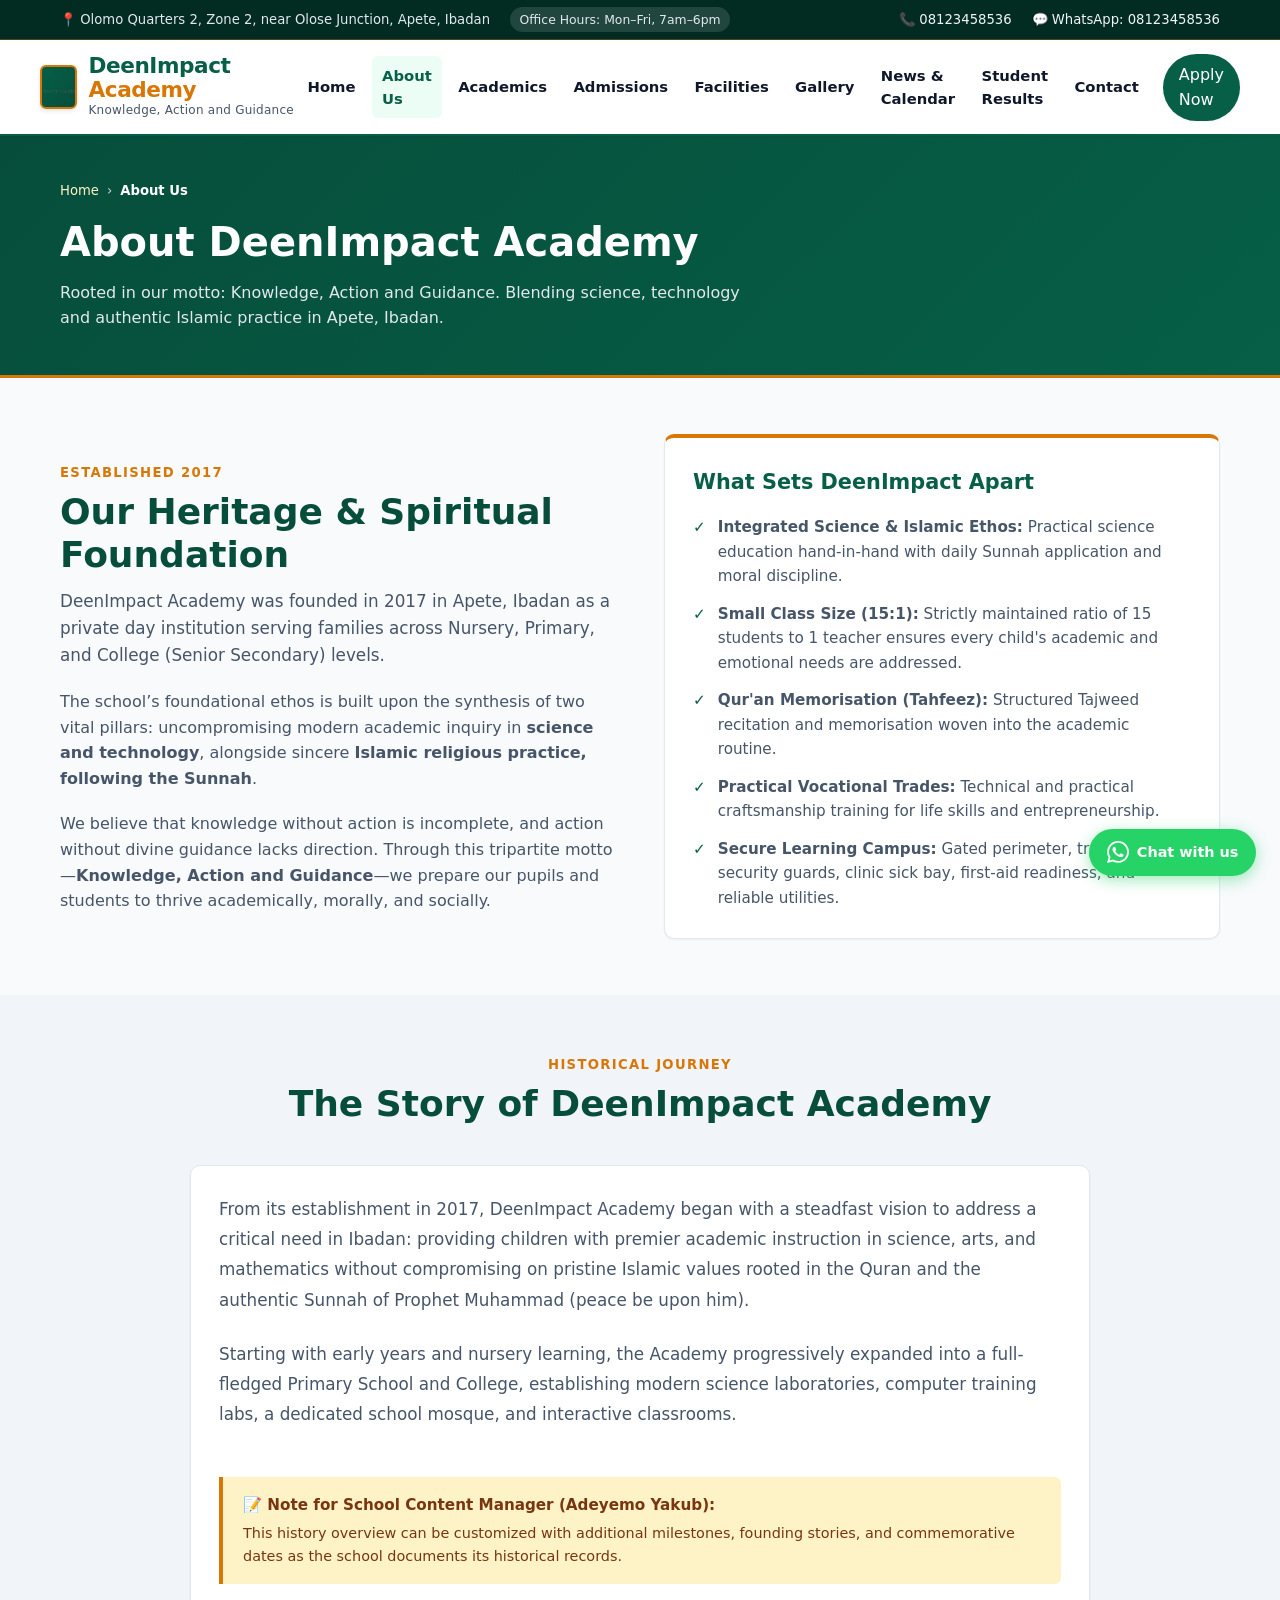
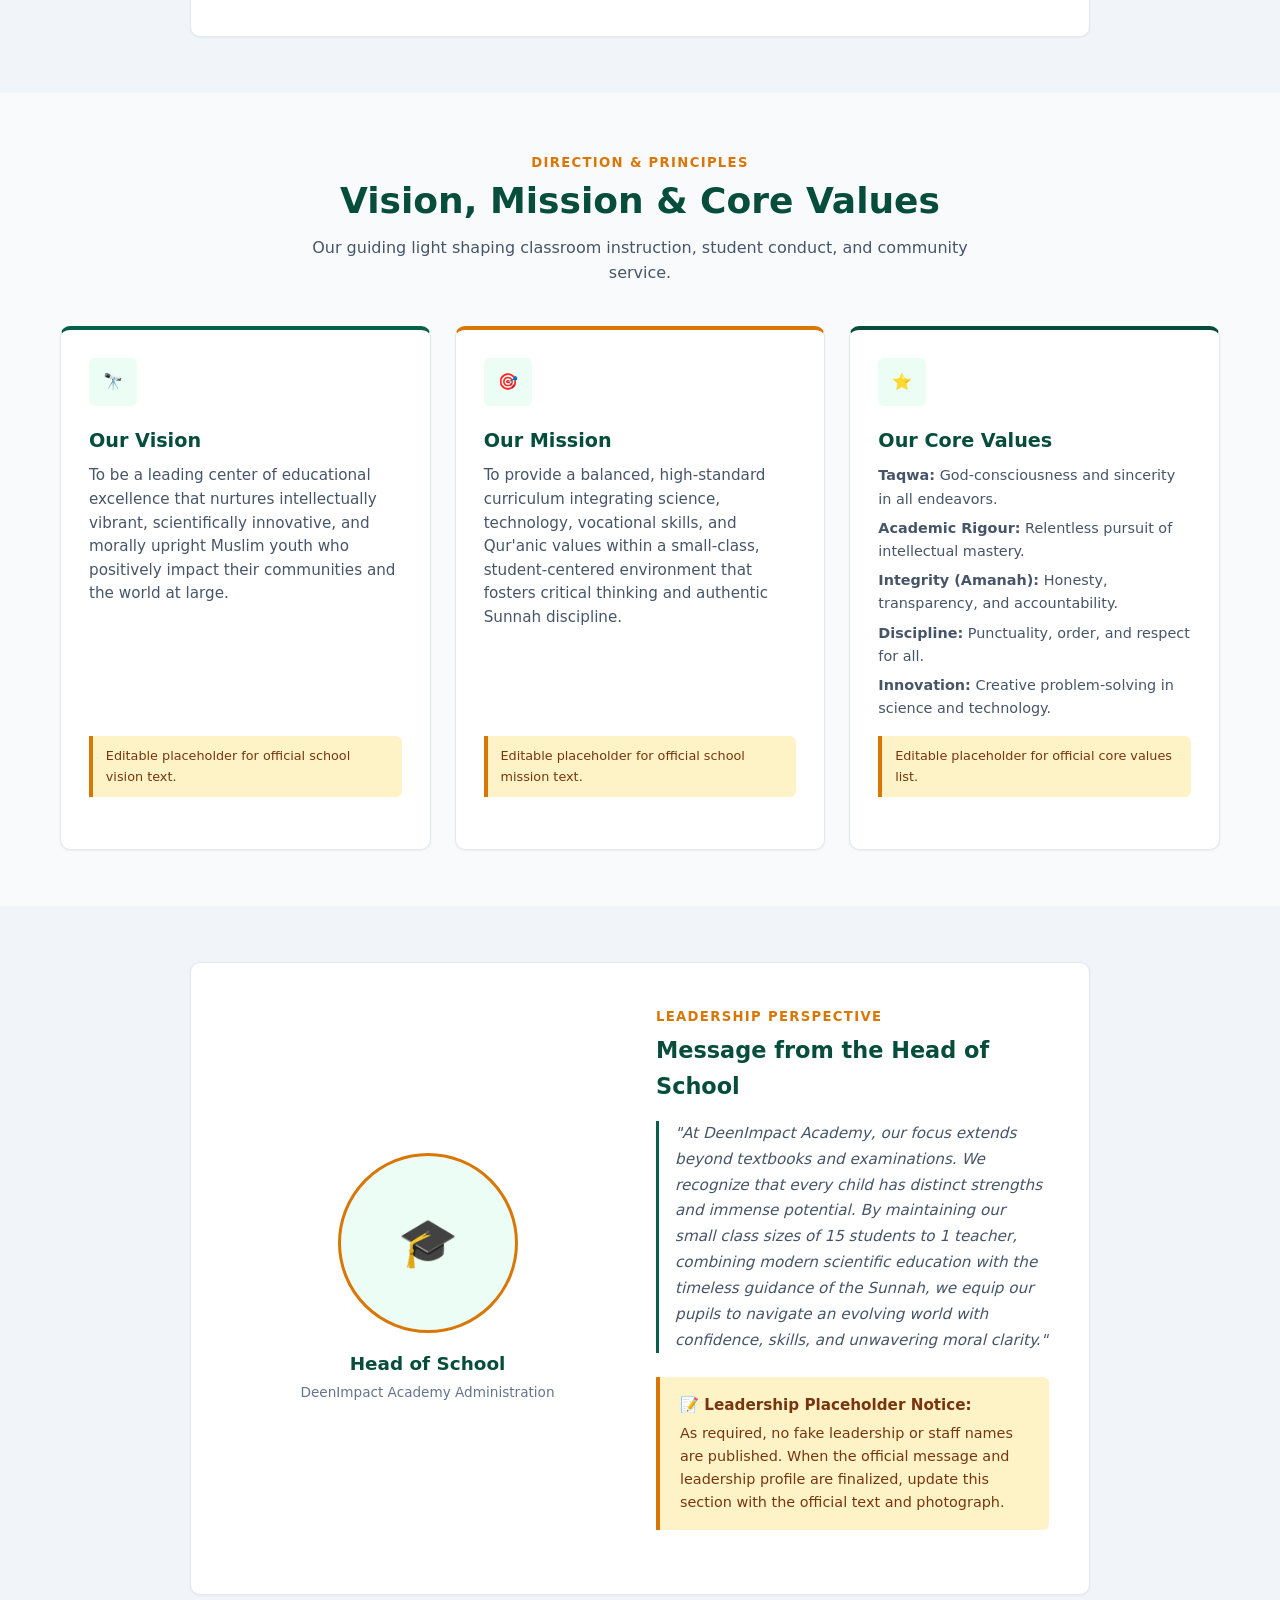
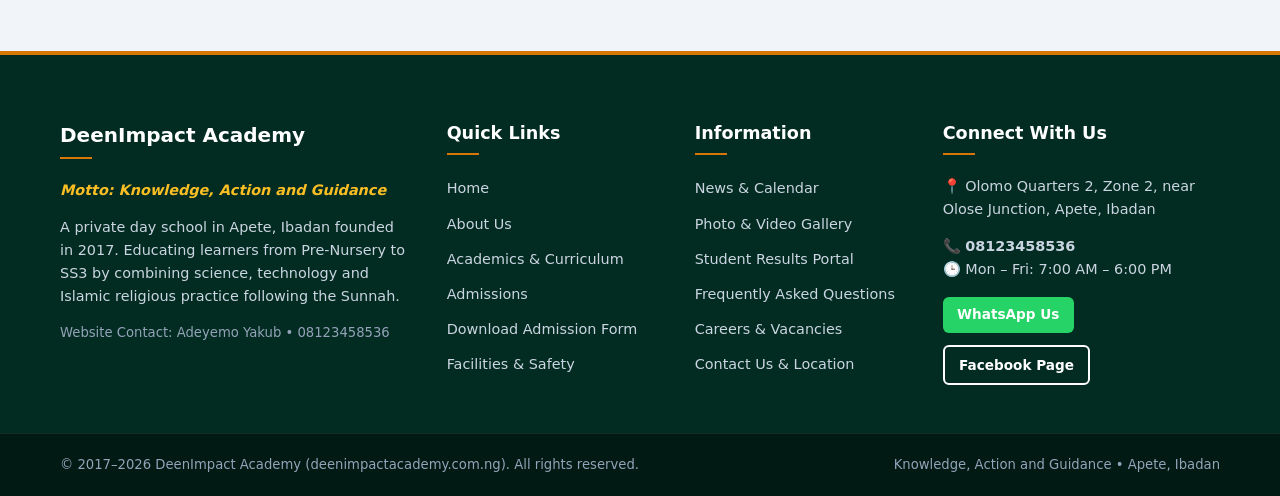
==== about.html @ 709cc6c5 "Initial commit: DeenImpact Academy complete website and student results portal" ====
<!DOCTYPE html>
<html lang="en">
<head>
  <meta charset="UTF-8">
  <meta name="viewport" content="width=device-width, initial-scale=1.0">
  <title>About Us | DeenImpact Academy | Ibadan</title>
  <meta name="description" content="Discover DeenImpact Academy in Apete, Ibadan. Founded in 2017 with the motto Knowledge, Action and Guidance. Blending modern science, technology and Islamic practice following the Sunnah.">
  <link rel="canonical" href="https://deenimpactacademy.com.ng/about.html">

  <meta property="og:type" content="website">
  <meta property="og:title" content="About Us | DeenImpact Academy">
  <meta property="og:description" content="Founded in 2017 in Apete, Ibadan. Combining modern science, technology and Islamic practice following the Sunnah.">
  <meta property="og:url" content="https://deenimpactacademy.com.ng/about.html">
  <meta property="og:image" content="https://deenimpactacademy.com.ng/images/science-lab.svg">

  <link rel="stylesheet" href="style.css">
  <link rel="icon" type="image/svg+xml" href="images/logo.svg">

  <script type="application/ld+json">
  {
    "@context": "https://schema.org",
    "@type": "School",
    "name": "DeenImpact Academy",
    "alternateName": "DeenImpact",
    "url": "https://deenimpactacademy.com.ng/about.html",
    "foundingDate": "2017",
    "slogan": "Knowledge, Action and Guidance",
    "address": {
      "@type": "PostalAddress",
      "streetAddress": "Olomo Quarters 2, Zone 2, near Olose Junction, Apete",
      "addressLocality": "Ibadan",
      "addressRegion": "Oyo State",
      "addressCountry": "NG"
    },
    "telephone": "+2348123458536"
  }
  </script>
</head>
<body>

  <!-- Top Announcement Bar -->
  <aside class="topbar" aria-label="Quick contact details">
    <div class="container">
      <div class="topbar-left">
        <span>📍 Olomo Quarters 2, Zone 2, near Olose Junction, Apete, Ibadan</span>
        <span class="badge-hours">Office Hours: Mon–Fri, 7am–6pm</span>
      </div>
      <div class="topbar-right">
        <a href="tel:08123458536">📞 08123458536</a>
        <a href="https://wa.me/2348123458536" target="_blank" rel="noopener noreferrer">💬 WhatsApp: 08123458536</a>
      </div>
    </div>
  </aside>

  <!-- Site Header -->
  <header class="site-header">
    <div class="container header-inner">
      <a href="index.html" class="brand" aria-label="DeenImpact Academy Home">
        <div class="brand-emblem" aria-hidden="true">
          <img src="images/logo.png" alt="DeenImpact Academy Logo" onerror="this.style.display='none'; this.nextElementSibling.style.display='block';">
          <span style="display:none;">D</span>
        </div>
        <div class="brand-text">
          <span class="brand-title">DeenImpact <span>Academy</span></span>
          <span class="brand-motto">Knowledge, Action and Guidance</span>
        </div>
      </a>

      <!-- Desktop Nav -->
      <nav class="desktop-nav" aria-label="Primary navigation">
        <a href="index.html" class="nav-link">Home</a>
        <a href="about.html" class="nav-link active">About Us</a>
        <a href="academics.html" class="nav-link">Academics</a>
        <a href="admissions.html" class="nav-link">Admissions</a>
        <a href="facilities.html" class="nav-link">Facilities</a>
        <a href="gallery.html" class="nav-link">Gallery</a>
        <a href="news-events.html" class="nav-link">News &amp; Calendar</a>
        <a href="results.html" class="nav-link">Student Results</a>
        <a href="contact.html" class="nav-link">Contact</a>
        <a href="admissions.html" class="nav-cta">Apply Now</a>
      </nav>

      <!-- Mobile Nav Toggle -->
      <button type="button" class="mobile-nav-toggle" aria-label="Open mobile navigation menu">
        <svg width="24" height="24" viewBox="0 0 24 24" fill="none" stroke="currentColor" stroke-width="2.2" stroke-linecap="round"><line x1="3" y1="12" x2="21" y2="12"></line><line x1="3" y1="6" x2="21" y2="6"></line><line x1="3" y1="18" x2="21" y2="18"></line></svg>
      </button>
    </div>
  </header>

  <!-- Mobile Drawer -->
  <div class="drawer-overlay" aria-hidden="true"></div>
  <aside class="mobile-drawer" aria-label="Mobile navigation menu">
    <div class="mobile-drawer-header">
      <span class="brand-title" style="font-size: 1.15rem;">DeenImpact <span>Academy</span></span>
      <button type="button" class="mobile-close-btn" aria-label="Close navigation menu">&times;</button>
    </div>
    <nav class="mobile-drawer-links">
      <a href="index.html" class="mobile-nav-item">Home</a>
      <a href="about.html" class="mobile-nav-item active">About Us</a>
      <a href="academics.html" class="mobile-nav-item">Academics</a>
      <a href="admissions.html" class="mobile-nav-item">Admissions</a>
      <a href="downloads.html" class="mobile-nav-item">Downloads</a>
      <a href="facilities.html" class="mobile-nav-item">Facilities &amp; Student Life</a>
      <a href="gallery.html" class="mobile-nav-item">Gallery</a>
      <a href="news-events.html" class="mobile-nav-item">News &amp; Calendar</a>
      <a href="careers.html" class="mobile-nav-item">Careers</a>
      <a href="faq.html" class="mobile-nav-item">FAQ</a>
      <a href="contact.html" class="mobile-nav-item">Contact</a>
      <a href="results.html" class="mobile-nav-item">Student Results Portal</a>
    </nav>
    <div class="mobile-drawer-footer">
      <a href="admissions.html" class="btn btn-primary btn-block" style="margin-bottom: 0.75rem;">Apply for Admission</a>
      <a href="https://wa.me/2348123458536" target="_blank" rel="noopener noreferrer" class="btn btn-whatsapp btn-block">Chat on WhatsApp</a>
    </div>
  </aside>

  <!-- Page Header -->
  <header class="page-header">
    <div class="container page-header-inner">
      <nav class="breadcrumbs" aria-label="Breadcrumb">
        <a href="index.html">Home</a>
        <span>&rsaquo;</span>
        <span class="current">About Us</span>
      </nav>
      <h1>About DeenImpact Academy</h1>
      <p>Rooted in our motto: Knowledge, Action and Guidance. Blending science, technology and authentic Islamic practice in Apete, Ibadan.</p>
    </div>
  </header>

  <main>
    <!-- Foundation & Ethos -->
    <section class="section">
      <div class="container">
        <div class="grid grid-2" style="align-items: center; gap: 3rem;">
          <div>
            <span class="section-tag">Established 2017</span>
            <h2 class="section-title">Our Heritage &amp; Spiritual Foundation</h2>
            <p style="font-size: 1.05rem; color: var(--color-text-muted); margin-bottom: 1.25rem;">
              DeenImpact Academy was founded in 2017 in Apete, Ibadan as a private day institution serving families across Nursery, Primary, and College (Senior Secondary) levels.
            </p>
            <p style="color: var(--color-text-muted); margin-bottom: 1.25rem;">
              The school’s foundational ethos is built upon the synthesis of two vital pillars: uncompromising modern academic inquiry in <strong>science and technology</strong>, alongside sincere <strong>Islamic religious practice, following the Sunnah</strong>.
            </p>
            <p style="color: var(--color-text-muted);">
              We believe that knowledge without action is incomplete, and action without divine guidance lacks direction. Through this tripartite motto—<strong>Knowledge, Action and Guidance</strong>—we prepare our pupils and students to thrive academically, morally, and socially.
            </p>
          </div>
          <div>
            <div class="card" style="border-top: 4px solid var(--color-gold); background: #ffffff;">
              <h3 style="color: var(--color-primary); font-size: 1.3rem; margin-bottom: 1rem;">What Sets DeenImpact Apart</h3>
              <ul style="display: flex; flex-direction: column; gap: 0.85rem; font-size: 0.95rem; color: var(--color-text-muted);">
                <li style="display: flex; gap: 0.75rem;">
                  <span style="color: var(--color-primary); font-weight: 800;">✓</span>
                  <span><strong>Integrated Science &amp; Islamic Ethos:</strong> Practical science education hand-in-hand with daily Sunnah application and moral discipline.</span>
                </li>
                <li style="display: flex; gap: 0.75rem;">
                  <span style="color: var(--color-primary); font-weight: 800;">✓</span>
                  <span><strong>Small Class Size (15:1):</strong> Strictly maintained ratio of 15 students to 1 teacher ensures every child's academic and emotional needs are addressed.</span>
                </li>
                <li style="display: flex; gap: 0.75rem;">
                  <span style="color: var(--color-primary); font-weight: 800;">✓</span>
                  <span><strong>Qur'an Memorisation (Tahfeez):</strong> Structured Tajweed recitation and memorisation woven into the academic routine.</span>
                </li>
                <li style="display: flex; gap: 0.75rem;">
                  <span style="color: var(--color-primary); font-weight: 800;">✓</span>
                  <span><strong>Practical Vocational Trades:</strong> Technical and practical craftsmanship training for life skills and entrepreneurship.</span>
                </li>
                <li style="display: flex; gap: 0.75rem;">
                  <span style="color: var(--color-primary); font-weight: 800;">✓</span>
                  <span><strong>Secure Learning Campus:</strong> Gated perimeter, trained security guards, clinic sick bay, first-aid readiness, and reliable utilities.</span>
                </li>
              </ul>
            </div>
          </div>
        </div>
      </div>
    </section>

    <!-- School History (Clearly marked editable placeholder) -->
    <section class="section section-alt">
      <div class="container">
        <div class="section-header">
          <span class="section-tag">Historical Journey</span>
          <h2 class="section-title">The Story of DeenImpact Academy</h2>
        </div>

        <!-- EDITABLE: School History Section -->
        <div class="card" style="max-width: 900px; margin: 0 auto;">
          <p style="font-size: 1.05rem; line-height: 1.8; color: var(--color-text-muted); margin-bottom: 1.5rem;">
            From its establishment in 2017, DeenImpact Academy began with a steadfast vision to address a critical need in Ibadan: providing children with premier academic instruction in science, arts, and mathematics without compromising on pristine Islamic values rooted in the Quran and the authentic Sunnah of Prophet Muhammad (peace be upon him).
          </p>
          <p style="font-size: 1.05rem; line-height: 1.8; color: var(--color-text-muted); margin-bottom: 1.5rem;">
            Starting with early years and nursery learning, the Academy progressively expanded into a full-fledged Primary School and College, establishing modern science laboratories, computer training labs, a dedicated school mosque, and interactive classrooms.
          </p>

          <!-- Non-developer edit notice -->
          <div class="editable-note">
            <strong>📝 Note for School Content Manager (Adeyemo Yakub):</strong>
            This history overview can be customized with additional milestones, founding stories, and commemorative dates as the school documents its historical records.
          </div>
        </div>
      </div>
    </section>

    <!-- Vision, Mission and Core Values (Editable Placeholders) -->
    <section class="section">
      <div class="container">
        <div class="section-header">
          <span class="section-tag">Direction &amp; Principles</span>
          <h2 class="section-title">Vision, Mission &amp; Core Values</h2>
          <p class="section-desc">Our guiding light shaping classroom instruction, student conduct, and community service.</p>
        </div>

        <div class="grid grid-3">
          <!-- Vision -->
          <div class="card" style="border-top: 4px solid var(--color-primary);">
            <div class="card-icon">🔭</div>
            <h3 class="card-title">Our Vision</h3>
            <!-- EDITABLE: Vision Statement Placeholder -->
            <p class="card-desc">
              To be a leading center of educational excellence that nurtures intellectually vibrant, scientifically innovative, and morally upright Muslim youth who positively impact their communities and the world at large.
            </p>
            <div class="editable-note" style="margin-top: 1rem; padding: 0.6rem 0.8rem; font-size: 0.8rem;">
              <!-- EDITABLE: School Vision Placeholder -->
              Editable placeholder for official school vision text.
            </div>
          </div>

          <!-- Mission -->
          <div class="card" style="border-top: 4px solid var(--color-gold);">
            <div class="card-icon">🎯</div>
            <h3 class="card-title">Our Mission</h3>
            <!-- EDITABLE: Mission Statement Placeholder -->
            <p class="card-desc">
              To provide a balanced, high-standard curriculum integrating science, technology, vocational skills, and Qur'anic values within a small-class, student-centered environment that fosters critical thinking and authentic Sunnah discipline.
            </p>
            <div class="editable-note" style="margin-top: 1rem; padding: 0.6rem 0.8rem; font-size: 0.8rem;">
              <!-- EDITABLE: School Mission Placeholder -->
              Editable placeholder for official school mission text.
            </div>
          </div>

          <!-- Core Values -->
          <div class="card" style="border-top: 4px solid var(--color-primary-dark);">
            <div class="card-icon">⭐</div>
            <h3 class="card-title">Our Core Values</h3>
            <!-- EDITABLE: Core Values Placeholder -->
            <ul style="font-size: 0.9rem; color: var(--color-text-muted); display: flex; flex-direction: column; gap: 0.4rem;">
              <li><strong>Taqwa:</strong> God-consciousness and sincerity in all endeavors.</li>
              <li><strong>Academic Rigour:</strong> Relentless pursuit of intellectual mastery.</li>
              <li><strong>Integrity (Amanah):</strong> Honesty, transparency, and accountability.</li>
              <li><strong>Discipline:</strong> Punctuality, order, and respect for all.</li>
              <li><strong>Innovation:</strong> Creative problem-solving in science and technology.</li>
            </ul>
            <div class="editable-note" style="margin-top: 1rem; padding: 0.6rem 0.8rem; font-size: 0.8rem;">
              <!-- EDITABLE: Core Values Placeholder -->
              Editable placeholder for official core values list.
            </div>
          </div>
        </div>
      </div>
    </section>

    <!-- Head of School Message (Placeholder - No fake names) -->
    <section class="section section-alt">
      <div class="container">
        <div class="card" style="max-width: 900px; margin: 0 auto; padding: 2.5rem;">
          <div class="grid grid-2" style="align-items: center; gap: 2rem;">
            <div style="text-align: center;">
              <!-- Portrait Placeholder -->
              <div style="width: 180px; height: 180px; margin: 0 auto 1rem; border-radius: 50%; background: var(--color-primary-light); border: 3px solid var(--color-gold); display: flex; align-items: center; justify-content: center; font-size: 3rem; color: var(--color-primary);">
                🎓
              </div>
              <h3 style="color: var(--color-primary-dark); font-size: 1.15rem; margin-bottom: 0.25rem;">Head of School</h3>
              <p style="font-size: 0.85rem; color: var(--color-text-light);">DeenImpact Academy Administration</p>
            </div>
            <div>
              <span class="section-tag">Leadership Perspective</span>
              <h3 style="font-size: 1.4rem; color: var(--color-primary-dark); margin-bottom: 1rem;">Message from the Head of School</h3>
              <!-- EDITABLE: Head of School Message Placeholder -->
              <blockquote style="font-style: italic; color: var(--color-text-muted); font-size: 0.95rem; line-height: 1.7; margin-bottom: 1.25rem; border-left: 3px solid var(--color-primary); padding-left: 1rem;">
                "At DeenImpact Academy, our focus extends beyond textbooks and examinations. We recognize that every child has distinct strengths and immense potential. By maintaining our small class sizes of 15 students to 1 teacher, combining modern scientific education with the timeless guidance of the Sunnah, we equip our pupils to navigate an evolving world with confidence, skills, and unwavering moral clarity."
              </blockquote>
              <div class="editable-note">
                <strong>📝 Leadership Placeholder Notice:</strong>
                As required, no fake leadership or staff names are published. When the official message and leadership profile are finalized, update this section with the official text and photograph.
              </div>
            </div>
          </div>
        </div>
      </div>
    </section>
  </main>

  <!-- Shared Site Footer -->
  <footer class="site-footer">
    <div class="footer-top">
      <div class="container">
        <div class="footer-grid">
          <div class="footer-col">
            <h4 style="font-size: 1.25rem;">DeenImpact Academy</h4>
            <p style="font-style: italic; color: #fbbf24; font-weight: 600;">Motto: Knowledge, Action and Guidance</p>
            <p>A private day school in Apete, Ibadan founded in 2017. Educating learners from Pre-Nursery to SS3 by combining science, technology and Islamic religious practice following the Sunnah.</p>
            <p style="font-size: 0.825rem; color: #94a3b8;">Website Contact: Adeyemo Yakub &bull; 08123458536</p>
          </div>
          <div class="footer-col">
            <h4>Quick Links</h4>
            <ul class="footer-links">
              <li><a href="index.html">Home</a></li>
              <li><a href="about.html">About Us</a></li>
              <li><a href="academics.html">Academics &amp; Curriculum</a></li>
              <li><a href="admissions.html">Admissions</a></li>
              <li><a href="downloads.html">Download Admission Form</a></li>
              <li><a href="facilities.html">Facilities &amp; Safety</a></li>
            </ul>
          </div>
          <div class="footer-col">
            <h4>Information</h4>
            <ul class="footer-links">
              <li><a href="news-events.html">News &amp; Calendar</a></li>
              <li><a href="gallery.html">Photo &amp; Video Gallery</a></li>
              <li><a href="results.html">Student Results Portal</a></li>
              <li><a href="faq.html">Frequently Asked Questions</a></li>
              <li><a href="careers.html">Careers &amp; Vacancies</a></li>
              <li><a href="contact.html">Contact Us &amp; Location</a></li>
            </ul>
          </div>
          <div class="footer-col">
            <h4>Connect With Us</h4>
            <p>📍 Olomo Quarters 2, Zone 2, near Olose Junction, Apete, Ibadan</p>
            <p>📞 <strong>08123458536</strong><br>🕒 Mon – Fri: 7:00 AM – 6:00 PM</p>
            <div style="margin-top: 1rem; display: flex; gap: 0.75rem; flex-wrap: wrap;">
              <a href="https://wa.me/2348123458536" target="_blank" rel="noopener noreferrer" class="btn btn-whatsapp" style="padding: 0.45rem 0.9rem; font-size: 0.85rem;">WhatsApp Us</a>
              <a href="https://www.facebook.com/share/1CiEcBdXnN/" target="_blank" rel="noopener noreferrer" class="btn btn-outline-white" style="padding: 0.45rem 0.9rem; font-size: 0.85rem;">Facebook Page</a>
            </div>
          </div>
        </div>
      </div>
    </div>
    <div class="footer-bottom">
      <div class="container">
        <div>&copy; 2017–2026 DeenImpact Academy (deenimpactacademy.com.ng). All rights reserved.</div>
        <div>Knowledge, Action and Guidance &bull; Apete, Ibadan</div>
      </div>
    </div>
  </footer>

  <a href="https://wa.me/2348123458536" target="_blank" rel="noopener noreferrer" class="floating-whatsapp" aria-label="Chat with DeenImpact Academy on WhatsApp">
    <svg viewBox="0 0 24 24"><path d="M.057 24l1.687-6.163c-1.041-1.804-1.588-3.849-1.587-5.946.003-6.556 5.338-11.891 11.893-11.891 3.181.001 6.167 1.24 8.413 3.488 2.245 2.248 3.481 5.236 3.48 8.414-.003 6.557-5.338 11.892-11.893 11.892-1.99-.001-3.951-.5-5.688-1.448l-6.305 1.654zm6.597-3.807c1.676.995 3.276 1.591 5.392 1.592 5.448 0 9.886-4.434 9.889-9.885.002-5.462-4.415-9.89-9.881-9.892-5.452 0-9.887 4.434-9.889 9.884-.001 2.225.651 3.891 1.746 5.634l-.999 3.648 3.742-.981zm11.387-5.464c-.074-.124-.272-.198-.57-.347-.297-.149-1.758-.868-2.031-.967-.272-.099-.47-.149-.669.149-.198.297-.768.967-.941 1.165-.173.198-.347.223-.644.074-.297-.149-1.255-.462-2.39-1.475-.883-.788-1.48-1.761-1.653-2.059-.173-.297-.018-.458.13-.606.134-.133.297-.347.446-.521.151-.172.2-.296.3-.495.099-.198.05-.372-.025-.521-.075-.148-.669-1.611-.916-2.206-.242-.579-.487-.501-.669-.51l-.57-.01c-.198 0-.52.074-.792.372s-1.04 1.016-1.04 2.479 1.065 2.876 1.213 3.074c.149.198 2.095 3.2 5.076 4.487.709.306 1.263.489 1.694.626.712.226 1.36.194 1.872.118.571-.085 1.758-.719 2.006-1.413.248-.695.248-1.29.173-1.414z"/></svg>
    <span>Chat with us</span>
  </a>

  <script src="script.js"></script>
</body>
</html>
---- style.css ----
/* ==========================================================================
   DeenImpact Academy - Official Stylesheet
   Motto: Knowledge, Action and Guidance
   Palette: Emerald Green (#065f46), Restrained Gold (#d97706), Off-White (#f8fafc)
   ========================================================================== */

:root {
  --color-primary: #065f46;
  --color-primary-dark: #064e3b;
  --color-primary-deep: #022c22;
  --color-primary-light: #ecfdf5;
  --color-primary-border: #a7f3d0;

  --color-gold: #d97706;
  --color-gold-dark: #b45309;
  --color-gold-light: #fef3c7;

  --color-bg: #f8fafc;
  --color-bg-card: #ffffff;
  --color-bg-alt: #f1f5f9;

  --color-text-main: #0f172a;
  --color-text-muted: #475569;
  --color-text-light: #64748b;
  --color-border: #e2e8f0;

  --font-sans: system-ui, -apple-system, BlinkMacSystemFont, 'Segoe UI', Roboto, Helvetica, Arial, sans-serif;
  --font-heading: 'Segoe UI', system-ui, -apple-system, BlinkMacSystemFont, sans-serif;

  --shadow-sm: 0 1px 2px 0 rgba(0, 0, 0, 0.05);
  --shadow-md: 0 4px 6px -1px rgba(0, 0, 0, 0.08), 0 2px 4px -2px rgba(0, 0, 0, 0.06);
  --shadow-lg: 0 10px 15px -3px rgba(0, 0, 0, 0.1), 0 4px 6px -4px rgba(0, 0, 0, 0.06);

  --radius-sm: 6px;
  --radius-md: 10px;
  --radius-lg: 16px;
  --radius-full: 9999px;

  --container-max: 1200px;
  --transition: all 0.25s ease;
}

/* Base & Reset */
*, *::before, *::after {
  box-sizing: border-box;
  margin: 0;
  padding: 0;
}

html {
  font-family: var(--font-sans);
  font-size: 16px;
  color: var(--color-text-main);
  background-color: var(--color-bg);
  line-height: 1.6;
  scroll-behavior: smooth;
  -webkit-text-size-adjust: 100%;
}

body {
  min-height: 100vh;
  display: flex;
  flex-direction: column;
}

img, svg {
  display: block;
  max-width: 100%;
  height: auto;
}

a {
  color: var(--color-primary);
  text-decoration: none;
  transition: var(--transition);
}

a:hover, a:focus-visible {
  color: var(--color-primary-dark);
}

ul, ol {
  list-style: none;
}

button, input, select, textarea {
  font: inherit;
}

.container {
  width: 100%;
  max-width: var(--container-max);
  margin-left: auto;
  margin-right: auto;
  padding-left: 1.25rem;
  padding-right: 1.25rem;
}

/* ==========================================================================
   Header & Navigation
   ========================================================================== */

/* Top Info Bar */
.topbar {
  background-color: var(--color-primary-deep);
  color: #e2e8f0;
  font-size: 0.825rem;
  padding: 0.45rem 0;
  border-bottom: 1px solid rgba(217, 119, 6, 0.35);
}

.topbar .container {
  display: flex;
  justify-content: space-between;
  align-items: center;
  flex-wrap: wrap;
  gap: 0.5rem;
}

.topbar-left, .topbar-right {
  display: flex;
  align-items: center;
  gap: 1.25rem;
  flex-wrap: wrap;
}

.topbar a {
  color: #f1f5f9;
  display: inline-flex;
  align-items: center;
  gap: 0.35rem;
}

.topbar a:hover {
  color: #fbbf24;
}

.badge-hours {
  background: rgba(255, 255, 255, 0.12);
  padding: 0.15rem 0.6rem;
  border-radius: var(--radius-full);
  font-size: 0.775rem;
}

/* Main Site Header */
.site-header {
  background-color: #ffffff;
  position: sticky;
  top: 0;
  z-index: 1000;
  box-shadow: var(--shadow-sm);
  border-bottom: 2px solid var(--color-primary);
}

.header-inner {
  display: flex;
  justify-content: space-between;
  align-items: center;
  padding: 0.85rem 0;
}

/* Brand Wordmark & Logo */
.brand {
  display: flex;
  align-items: center;
  gap: 0.75rem;
  text-decoration: none;
}

.brand-emblem {
  width: 44px;
  height: 44px;
  background: linear-gradient(135deg, var(--color-primary) 0%, var(--color-primary-dark) 100%);
  border: 2px solid var(--color-gold);
  border-radius: var(--radius-sm);
  display: flex;
  align-items: center;
  justify-content: center;
  color: #ffffff;
  font-weight: 800;
  font-size: 1.25rem;
  box-shadow: 0 2px 4px rgba(0, 0, 0, 0.1);
}

.brand-emblem img {
  width: 100%;
  height: 100%;
  object-fit: cover;
  border-radius: calc(var(--radius-sm) - 2px);
}

.brand-text {
  display: flex;
  flex-direction: column;
}

.brand-title {
  font-size: 1.35rem;
  font-weight: 800;
  color: var(--color-primary);
  line-height: 1.1;
  letter-spacing: -0.02em;
}

.brand-title span {
  color: var(--color-gold);
  font-weight: 700;
}

.brand-motto {
  font-size: 0.75rem;
  color: var(--color-text-muted);
  font-weight: 500;
  letter-spacing: 0.02em;
}

/* Desktop Nav */
.desktop-nav {
  display: none;
}

@media (min-width: 992px) {
  .desktop-nav {
    display: flex;
    align-items: center;
    gap: 0.35rem;
  }
}

.nav-link {
  color: var(--color-text-main);
  padding: 0.45rem 0.65rem;
  font-size: 0.925rem;
  font-weight: 600;
  border-radius: var(--radius-sm);
  transition: var(--transition);
}

.nav-link:hover, .nav-link.active {
  color: var(--color-primary);
  background-color: var(--color-primary-light);
}

.nav-cta {
  background-color: var(--color-primary);
  color: #ffffff !important;
  padding: 0.5rem 1rem;
  border-radius: var(--radius-full);
  margin-left: 0.5rem;
  box-shadow: var(--shadow-sm);
}

.nav-cta:hover {
  background-color: var(--color-primary-dark);
  color: #ffffff !important;
}

/* Mobile Nav Toggle */
.mobile-nav-toggle {
  display: flex;
  align-items: center;
  justify-content: center;
  width: 42px;
  height: 42px;
  background: var(--color-primary-light);
  border: 1px solid var(--color-primary-border);
  border-radius: var(--radius-sm);
  cursor: pointer;
  color: var(--color-primary);
}

@media (min-width: 992px) {
  .mobile-nav-toggle {
    display: none;
  }
}

/* Mobile Drawer */
.mobile-drawer {
  position: fixed;
  top: 0;
  right: -100%;
  width: 85%;
  max-width: 340px;
  height: 100vh;
  background: #ffffff;
  z-index: 2000;
  box-shadow: -4px 0 20px rgba(0, 0, 0, 0.15);
  display: flex;
  flex-direction: column;
  transition: right 0.3s ease;
  overflow-y: auto;
}

.mobile-drawer.open {
  right: 0;
}

.mobile-drawer-header {
  padding: 1.25rem;
  display: flex;
  justify-content: space-between;
  align-items: center;
  border-bottom: 1px solid var(--color-border);
  background: var(--color-primary-light);
}

.mobile-close-btn {
  background: none;
  border: none;
  font-size: 1.5rem;
  color: var(--color-text-main);
  cursor: pointer;
  padding: 0.25rem 0.5rem;
}

.mobile-drawer-links {
  padding: 1rem 0;
  display: flex;
  flex-direction: column;
}

.mobile-nav-item {
  padding: 0.75rem 1.5rem;
  font-weight: 600;
  font-size: 1rem;
  color: var(--color-text-main);
  border-bottom: 1px solid #f1f5f9;
  display: flex;
  align-items: center;
  justify-content: space-between;
}

.mobile-nav-item:hover, .mobile-nav-item.active {
  color: var(--color-primary);
  background-color: var(--color-primary-light);
}

.mobile-drawer-footer {
  margin-top: auto;
  padding: 1.5rem;
  background: #f8fafc;
  border-top: 1px solid var(--color-border);
}

.drawer-overlay {
  position: fixed;
  top: 0;
  left: 0;
  width: 100vw;
  height: 100vh;
  background: rgba(0, 0, 0, 0.5);
  z-index: 1999;
  opacity: 0;
  visibility: hidden;
  transition: opacity 0.3s ease, visibility 0.3s ease;
}

.drawer-overlay.active {
  opacity: 1;
  visibility: visible;
}

/* ==========================================================================
   Hero & Page Headers
   ========================================================================== */

.hero {
  position: relative;
  background: linear-gradient(135deg, var(--color-primary-deep) 0%, var(--color-primary) 70%, #064e3b 100%);
  color: #ffffff;
  padding: 3.5rem 0 4rem;
  overflow: hidden;
}

.hero::after {
  content: '';
  position: absolute;
  top: 0;
  left: 0;
  right: 0;
  bottom: 0;
  background-image: url('images/pattern.svg');
  background-repeat: repeat;
  opacity: 0.08;
  pointer-events: none;
}

.hero-inner {
  position: relative;
  z-index: 2;
  max-width: 850px;
}

.hero-pill {
  display: inline-flex;
  align-items: center;
  gap: 0.5rem;
  background: rgba(255, 255, 255, 0.12);
  border: 1px solid rgba(255, 255, 255, 0.2);
  padding: 0.3rem 0.85rem;
  border-radius: var(--radius-full);
  font-size: 0.85rem;
  color: #fef3c7;
  margin-bottom: 1.25rem;
}

.hero h1 {
  font-size: clamp(2rem, 5vw, 3.25rem);
  font-weight: 800;
  line-height: 1.15;
  margin-bottom: 1rem;
  letter-spacing: -0.02em;
}

.hero h1 .text-gold {
  color: #fbbf24;
}

.hero-motto {
  font-size: 1.15rem;
  color: #e2e8f0;
  margin-bottom: 1.5rem;
  font-weight: 400;
  line-height: 1.5;
}

.hero-ctas {
  display: flex;
  flex-wrap: wrap;
  gap: 1rem;
  margin-top: 2rem;
}

/* Inner Page Header */
.page-header {
  position: relative;
  background: linear-gradient(135deg, var(--color-primary-dark) 0%, var(--color-primary) 100%);
  color: #ffffff;
  padding: 2.75rem 0;
  border-bottom: 3px solid var(--color-gold);
}

.page-header::after {
  content: '';
  position: absolute;
  top: 0; left: 0; right: 0; bottom: 0;
  background-image: url('images/pattern.svg');
  background-repeat: repeat;
  opacity: 0.08;
  pointer-events: none;
}

.page-header-inner {
  position: relative;
  z-index: 2;
}

.breadcrumbs {
  display: flex;
  gap: 0.5rem;
  font-size: 0.825rem;
  color: #cbd5e1;
  margin-bottom: 0.5rem;
  align-items: center;
}

.breadcrumbs a {
  color: #fef3c7;
}

.breadcrumbs span.current {
  color: #ffffff;
  font-weight: 600;
}

.page-header h1 {
  font-size: clamp(1.75rem, 4vw, 2.5rem);
  font-weight: 800;
  margin-bottom: 0.4rem;
}

.page-header p {
  color: #e2e8f0;
  font-size: 1rem;
  max-width: 700px;
}

/* ==========================================================================
   Buttons & CTAs
   ========================================================================== */

.btn {
  display: inline-flex;
  align-items: center;
  justify-content: center;
  gap: 0.5rem;
  font-weight: 700;
  padding: 0.75rem 1.4rem;
  border-radius: var(--radius-sm);
  border: 2px solid transparent;
  cursor: pointer;
  transition: var(--transition);
  font-size: 0.95rem;
  text-align: center;
}

.btn-primary {
  background-color: var(--color-primary);
  color: #ffffff;
}

.btn-primary:hover {
  background-color: var(--color-primary-dark);
  color: #ffffff;
  transform: translateY(-1px);
}

.btn-gold {
  background-color: var(--color-gold);
  color: #ffffff;
}

.btn-gold:hover {
  background-color: var(--color-gold-dark);
  color: #ffffff;
  transform: translateY(-1px);
}

.btn-whatsapp {
  background-color: #25d366;
  color: #ffffff;
  border: none;
}

.btn-whatsapp:hover {
  background-color: #1eb756;
  color: #ffffff;
  transform: translateY(-1px);
}

.btn-outline-white {
  background: transparent;
  border-color: #ffffff;
  color: #ffffff;
}

.btn-outline-white:hover {
  background: #ffffff;
  color: var(--color-primary);
}

.btn-outline-primary {
  background: transparent;
  border-color: var(--color-primary);
  color: var(--color-primary);
}

.btn-outline-primary:hover {
  background: var(--color-primary);
  color: #ffffff;
}

.btn-block {
  width: 100%;
}

/* Floating WhatsApp Button */
.floating-whatsapp {
  position: fixed;
  bottom: 1.5rem;
  right: 1.5rem;
  z-index: 1500;
  display: inline-flex;
  align-items: center;
  gap: 0.5rem;
  background-color: #25d366;
  color: #ffffff;
  padding: 0.75rem 1.1rem;
  border-radius: var(--radius-full);
  box-shadow: 0 4px 15px rgba(37, 211, 102, 0.45);
  font-weight: 700;
  font-size: 0.9rem;
  transition: var(--transition);
  text-decoration: none;
}

.floating-whatsapp:hover {
  background-color: #1eb756;
  color: #ffffff;
  transform: scale(1.04);
  box-shadow: 0 6px 20px rgba(37, 211, 102, 0.55);
}

.floating-whatsapp svg {
  width: 22px;
  height: 22px;
  fill: currentColor;
}

@media (max-width: 480px) {
  .floating-whatsapp span {
    display: none;
  }
  .floating-whatsapp {
    padding: 0.85rem;
    border-radius: 50%;
  }
}

/* ==========================================================================
   Sections & Layout
   ========================================================================== */

.section {
  padding: 3.5rem 0;
}

.section-alt {
  background-color: var(--color-bg-alt);
}

.section-header {
  text-align: center;
  max-width: 720px;
  margin: 0 auto 2.5rem;
}

.section-tag {
  display: inline-block;
  color: var(--color-gold);
  font-weight: 700;
  font-size: 0.825rem;
  text-transform: uppercase;
  letter-spacing: 0.1em;
  margin-bottom: 0.4rem;
}

.section-title {
  font-size: clamp(1.6rem, 3.5vw, 2.25rem);
  font-weight: 800;
  color: var(--color-primary-dark);
  line-height: 1.2;
  margin-bottom: 0.75rem;
}

.section-desc {
  color: var(--color-text-muted);
  font-size: 1rem;
}

.grid {
  display: grid;
  gap: 1.5rem;
}

.grid-2 {
  grid-template-columns: 1fr;
}

.grid-3 {
  grid-template-columns: 1fr;
}

.grid-4 {
  grid-template-columns: 1fr;
}

@media (min-width: 640px) {
  .grid-2 { grid-template-columns: repeat(2, 1fr); }
  .grid-4 { grid-template-columns: repeat(2, 1fr); }
}

@media (min-width: 992px) {
  .grid-3 { grid-template-columns: repeat(3, 1fr); }
  .grid-4 { grid-template-columns: repeat(4, 1fr); }
}

/* Card Component */
.card {
  background: var(--color-bg-card);
  border-radius: var(--radius-md);
  border: 1px solid var(--color-border);
  box-shadow: var(--shadow-sm);
  padding: 1.75rem;
  transition: var(--transition);
  display: flex;
  flex-direction: column;
}

.card:hover {
  box-shadow: var(--shadow-md);
  border-color: var(--color-primary-border);
}

.card-icon {
  width: 48px;
  height: 48px;
  border-radius: var(--radius-sm);
  background: var(--color-primary-light);
  color: var(--color-primary);
  display: flex;
  align-items: center;
  justify-content: center;
  margin-bottom: 1.25rem;
}

.card-title {
  font-size: 1.2rem;
  font-weight: 700;
  color: var(--color-primary-dark);
  margin-bottom: 0.5rem;
}

.card-desc {
  color: var(--color-text-muted);
  font-size: 0.95rem;
  line-height: 1.55;
  flex-grow: 1;
}

/* Image Card */
.img-card {
  background: var(--color-bg-card);
  border-radius: var(--radius-md);
  border: 1px solid var(--color-border);
  overflow: hidden;
  box-shadow: var(--shadow-sm);
  transition: var(--transition);
  display: flex;
  flex-direction: column;
}

.img-card:hover {
  box-shadow: var(--shadow-md);
  transform: translateY(-2px);
}

.img-card-media {
  position: relative;
  height: 200px;
  background-color: #0f172a;
  overflow: hidden;
}

.img-card-media img {
  width: 100%;
  height: 100%;
  object-fit: cover;
  transition: transform 0.4s ease;
}

.img-card:hover .img-card-media img {
  transform: scale(1.03);
}

.img-card-body {
  padding: 1.5rem;
  display: flex;
  flex-direction: column;
  flex-grow: 1;
}

/* Feature Strip / Highlights */
.highlight-bar {
  background-color: var(--color-primary-dark);
  color: #ffffff;
  padding: 2rem 0;
  border-bottom: 4px solid var(--color-gold);
}

.highlight-items {
  display: grid;
  grid-template-columns: 1fr;
  gap: 1.5rem;
}

@media (min-width: 640px) {
  .highlight-items {
    grid-template-columns: repeat(2, 1fr);
  }
}

@media (min-width: 992px) {
  .highlight-items {
    grid-template-columns: repeat(4, 1fr);
  }
}

.highlight-item {
  display: flex;
  align-items: flex-start;
  gap: 1rem;
}

.highlight-num {
  font-size: 2rem;
  font-weight: 800;
  color: #fbbf24;
  line-height: 1;
}

.highlight-text h4 {
  font-size: 1.05rem;
  margin-bottom: 0.2rem;
}

.highlight-text p {
  font-size: 0.85rem;
  color: #cbd5e1;
}

/* Islamic Geometric Divider Motif */
.islamic-divider {
  height: 24px;
  background-image: url('images/pattern.svg');
  background-repeat: repeat-x;
  background-position: center;
  opacity: 0.18;
  margin: 1.5rem 0;
}

/* ==========================================================================
   Editable Placeholder Badge & Callout
   ========================================================================== */

.editable-note {
  border-left: 4px solid var(--color-gold);
  background: var(--color-gold-light);
  padding: 1rem 1.25rem;
  border-radius: 0 var(--radius-sm) var(--radius-sm) 0;
  margin: 1.5rem 0;
  font-size: 0.9rem;
  color: #78350f;
}

.editable-note strong {
  display: block;
  font-size: 0.95rem;
  margin-bottom: 0.25rem;
}

.placeholder-box {
  background: #ffffff;
  border: 2px dashed #cbd5e1;
  padding: 1.75rem;
  border-radius: var(--radius-md);
  margin-bottom: 1.5rem;
}

.placeholder-box h3 {
  color: var(--color-primary);
  margin-bottom: 0.5rem;
}

/* ==========================================================================
   Accordion (FAQ)
   ========================================================================== */

.accordion {
  display: flex;
  flex-direction: column;
  gap: 1rem;
  max-width: 800px;
  margin: 0 auto;
}

.accordion-item {
  background: #ffffff;
  border: 1px solid var(--color-border);
  border-radius: var(--radius-md);
  overflow: hidden;
  transition: var(--transition);
}

.accordion-header {
  width: 100%;
  padding: 1.25rem 1.5rem;
  text-align: left;
  background: none;
  border: none;
  display: flex;
  justify-content: space-between;
  align-items: center;
  font-weight: 700;
  font-size: 1.05rem;
  color: var(--color-text-main);
  cursor: pointer;
}

.accordion-header:hover {
  background: var(--color-primary-light);
  color: var(--color-primary);
}

.accordion-icon {
  font-size: 1.25rem;
  transition: transform 0.25s ease;
}

.accordion-item.active .accordion-icon {
  transform: rotate(45deg);
  color: var(--color-gold);
}

.accordion-body {
  padding: 0 1.5rem 1.25rem;
  color: var(--color-text-muted);
  font-size: 0.975rem;
  line-height: 1.6;
  display: none;
}

.accordion-item.active .accordion-body {
  display: block;
}

/* ==========================================================================
   Gallery & Lightbox
   ========================================================================== */

.gallery-grid {
  display: grid;
  grid-template-columns: repeat(auto-fill, minmax(280px, 1fr));
  gap: 1.25rem;
}

.gallery-item {
  position: relative;
  border-radius: var(--radius-md);
  overflow: hidden;
  cursor: pointer;
  box-shadow: var(--shadow-sm);
  aspect-ratio: 16 / 10;
  background: #0f172a;
}

.gallery-item img {
  width: 100%;
  height: 100%;
  object-fit: cover;
  transition: transform 0.3s ease;
}

.gallery-item:hover img {
  transform: scale(1.04);
}

.gallery-caption {
  position: absolute;
  bottom: 0;
  left: 0;
  right: 0;
  background: linear-gradient(transparent, rgba(6, 78, 59, 0.95));
  color: #ffffff;
  padding: 1.25rem 1rem 0.75rem;
  font-size: 0.9rem;
  font-weight: 600;
}

/* Modal Lightbox */
.lightbox-modal {
  position: fixed;
  top: 0;
  left: 0;
  width: 100vw;
  height: 100vh;
  background: rgba(2, 44, 34, 0.92);
  z-index: 2500;
  display: none;
  align-items: center;
  justify-content: center;
  padding: 2rem;
}

.lightbox-modal.active {
  display: flex;
}

.lightbox-content {
  max-width: 900px;
  max-height: 85vh;
  position: relative;
  text-align: center;
}

.lightbox-content img {
  max-width: 100%;
  max-height: 75vh;
  border-radius: var(--radius-sm);
  box-shadow: var(--shadow-lg);
  margin: 0 auto;
}

.lightbox-close {
  position: absolute;
  top: -40px;
  right: 0;
  background: none;
  border: none;
  color: #ffffff;
  font-size: 2rem;
  cursor: pointer;
}

.lightbox-caption-text {
  color: #f1f5f9;
  margin-top: 0.75rem;
  font-size: 1rem;
}

/* Video Responsive Container */
.video-responsive {
  position: relative;
  padding-bottom: 56.25%; /* 16:9 */
  height: 0;
  overflow: hidden;
  border-radius: var(--radius-md);
  border: 1px solid var(--color-border);
  background: #000;
}

.video-responsive iframe {
  position: absolute;
  top: 0;
  left: 0;
  width: 100%;
  height: 100%;
  border: 0;
}

/* ==========================================================================
   Forms & Inputs
   ========================================================================== */

.form-group {
  margin-bottom: 1.25rem;
}

.form-label {
  display: block;
  font-weight: 600;
  font-size: 0.9rem;
  color: var(--color-text-main);
  margin-bottom: 0.35rem;
}

.form-control {
  width: 100%;
  padding: 0.75rem 1rem;
  border: 1px solid var(--color-border);
  border-radius: var(--radius-sm);
  background: #ffffff;
  color: var(--color-text-main);
  transition: var(--transition);
}

.form-control:focus {
  outline: none;
  border-color: var(--color-primary);
  box-shadow: 0 0 0 3px rgba(6, 95, 70, 0.15);
}

.form-helper {
  font-size: 0.8rem;
  color: var(--color-text-light);
  margin-top: 0.25rem;
}

/* ==========================================================================
   Results Portal & Security Alert
   ========================================================================== */

.portal-box {
  max-width: 480px;
  margin: 0 auto;
  background: #ffffff;
  border: 1px solid var(--color-border);
  border-radius: var(--radius-lg);
  padding: 2.5rem 2rem;
  box-shadow: var(--shadow-md);
}

.portal-badge {
  display: inline-flex;
  align-items: center;
  gap: 0.4rem;
  background: var(--color-primary-light);
  color: var(--color-primary);
  font-weight: 700;
  font-size: 0.825rem;
  padding: 0.25rem 0.75rem;
  border-radius: var(--radius-full);
  margin-bottom: 1rem;
}

.alert {
  padding: 1rem;
  border-radius: var(--radius-sm);
  margin-bottom: 1.25rem;
  font-size: 0.9rem;
}

.alert-info {
  background-color: #f0fdf4;
  border: 1px solid #bbf7d0;
  color: #166534;
}

.alert-warning {
  background-color: #fefce8;
  border: 1px solid #fef08a;
  color: #854d0e;
}

.alert-danger {
  background-color: #fef2f2;
  border: 1px solid #fecaca;
  color: #991b1b;
}

/* ==========================================================================
   Tables & Timetables
   ========================================================================== */

.table-responsive {
  width: 100%;
  overflow-x: auto;
  margin: 1.5rem 0;
  border: 1px solid var(--color-border);
  border-radius: var(--radius-md);
  background: #ffffff;
}

.table-custom {
  width: 100%;
  border-collapse: collapse;
  text-align: left;
  font-size: 0.925rem;
}

.table-custom th {
  background-color: var(--color-primary);
  color: #ffffff;
  padding: 0.85rem 1rem;
  font-weight: 600;
}

.table-custom td {
  padding: 0.85rem 1rem;
  border-bottom: 1px solid var(--color-border);
}

.table-custom tr:last-child td {
  border-bottom: none;
}

.table-custom tr:nth-child(even) {
  background-color: #f8fafc;
}

/* ==========================================================================
   Footer
   ========================================================================== */

.site-footer {
  background-color: var(--color-primary-deep);
  color: #e2e8f0;
  margin-top: auto;
  border-top: 4px solid var(--color-gold);
}

.footer-top {
  padding: 4rem 0 3rem;
}

.footer-grid {
  display: grid;
  grid-template-columns: 1fr;
  gap: 2.5rem;
}

@media (min-width: 640px) {
  .footer-grid {
    grid-template-columns: repeat(2, 1fr);
  }
}

@media (min-width: 992px) {
  .footer-grid {
    grid-template-columns: 2fr 1.2fr 1.2fr 1.6fr;
  }
}

.footer-col h4 {
  color: #ffffff;
  font-size: 1.1rem;
  font-weight: 700;
  margin-bottom: 1.25rem;
  position: relative;
}

.footer-col h4::after {
  content: '';
  display: block;
  width: 32px;
  height: 2px;
  background-color: var(--color-gold);
  margin-top: 0.4rem;
}

.footer-col p {
  color: #cbd5e1;
  font-size: 0.9rem;
  line-height: 1.6;
  margin-bottom: 0.85rem;
}

.footer-links {
  display: flex;
  flex-direction: column;
  gap: 0.6rem;
}

.footer-links a {
  color: #cbd5e1;
  font-size: 0.9rem;
  transition: var(--transition);
}

.footer-links a:hover {
  color: #fbbf24;
  padding-left: 4px;
}

.footer-bottom {
  background-color: #011a14;
  padding: 1.25rem 0;
  font-size: 0.825rem;
  color: #94a3b8;
  border-top: 1px solid rgba(255, 255, 255, 0.08);
}

.footer-bottom .container {
  display: flex;
  justify-content: space-between;
  align-items: center;
  flex-wrap: wrap;
  gap: 0.75rem;
}
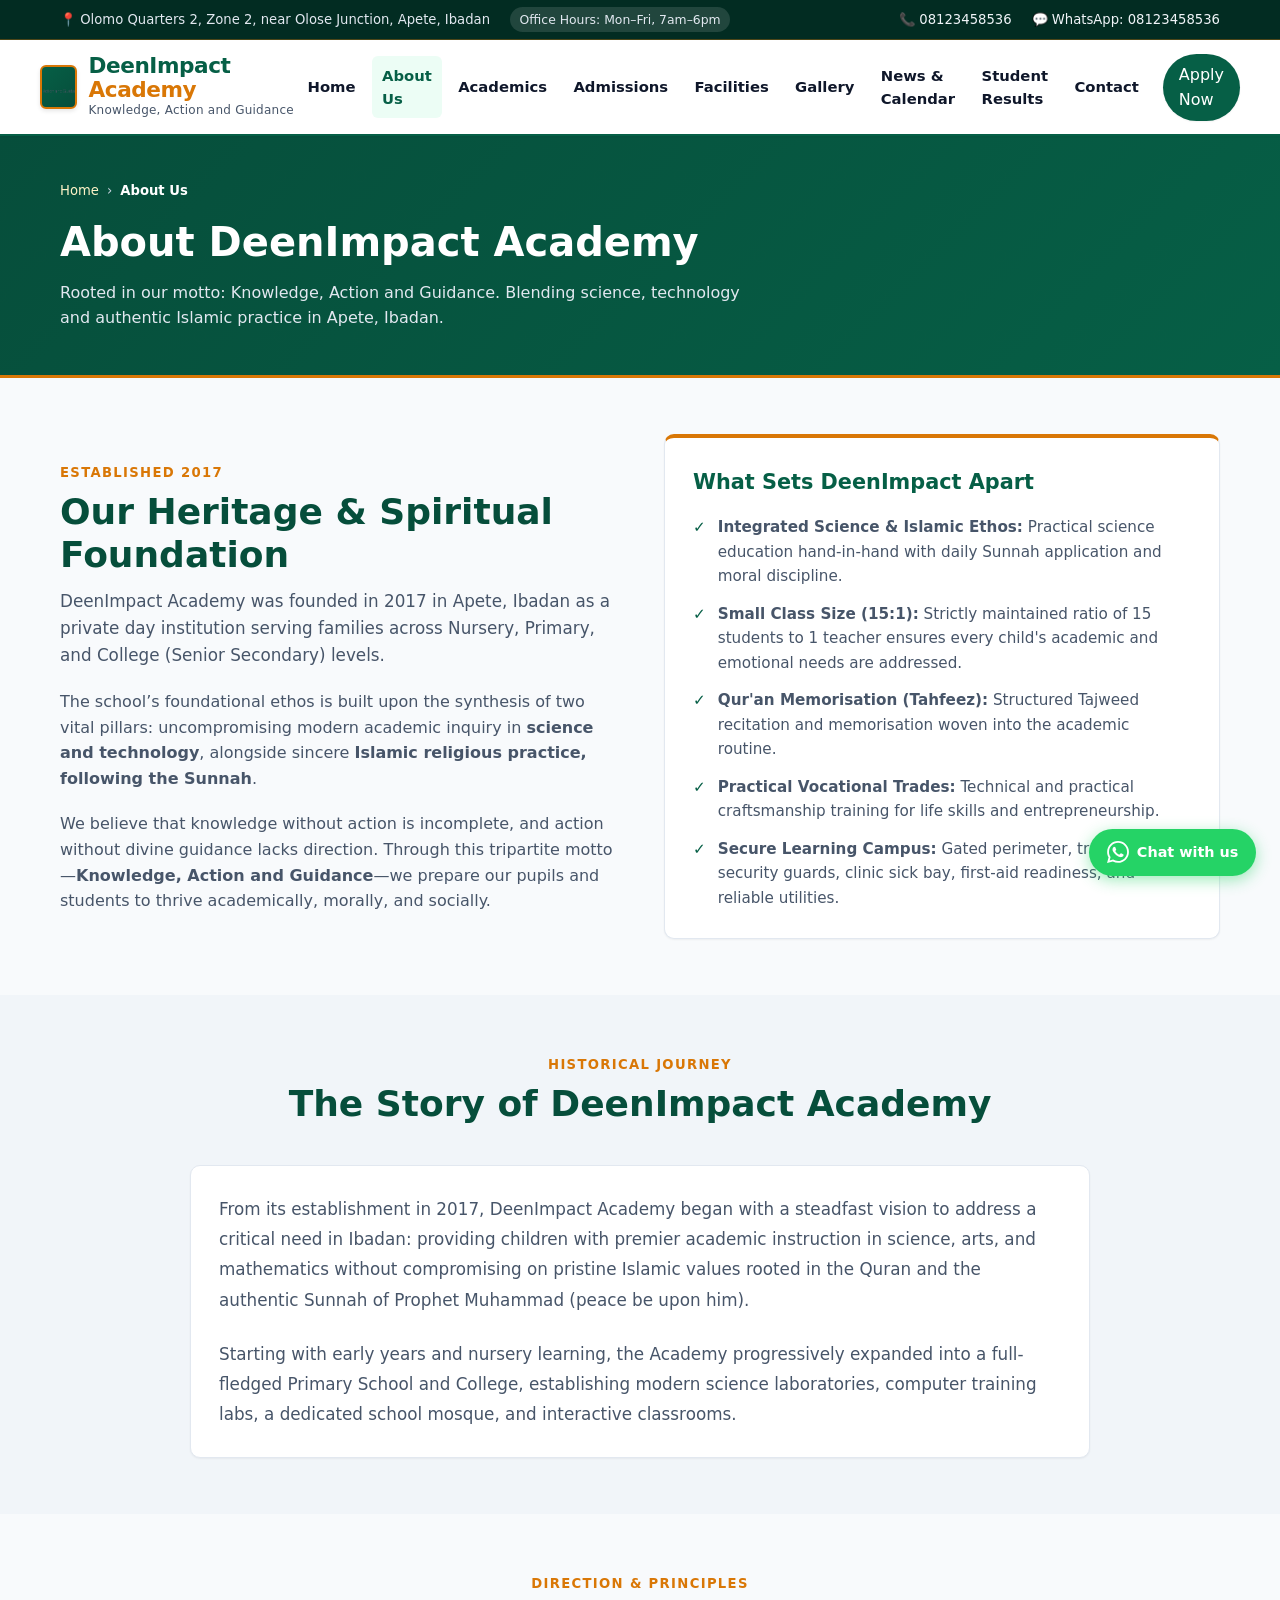
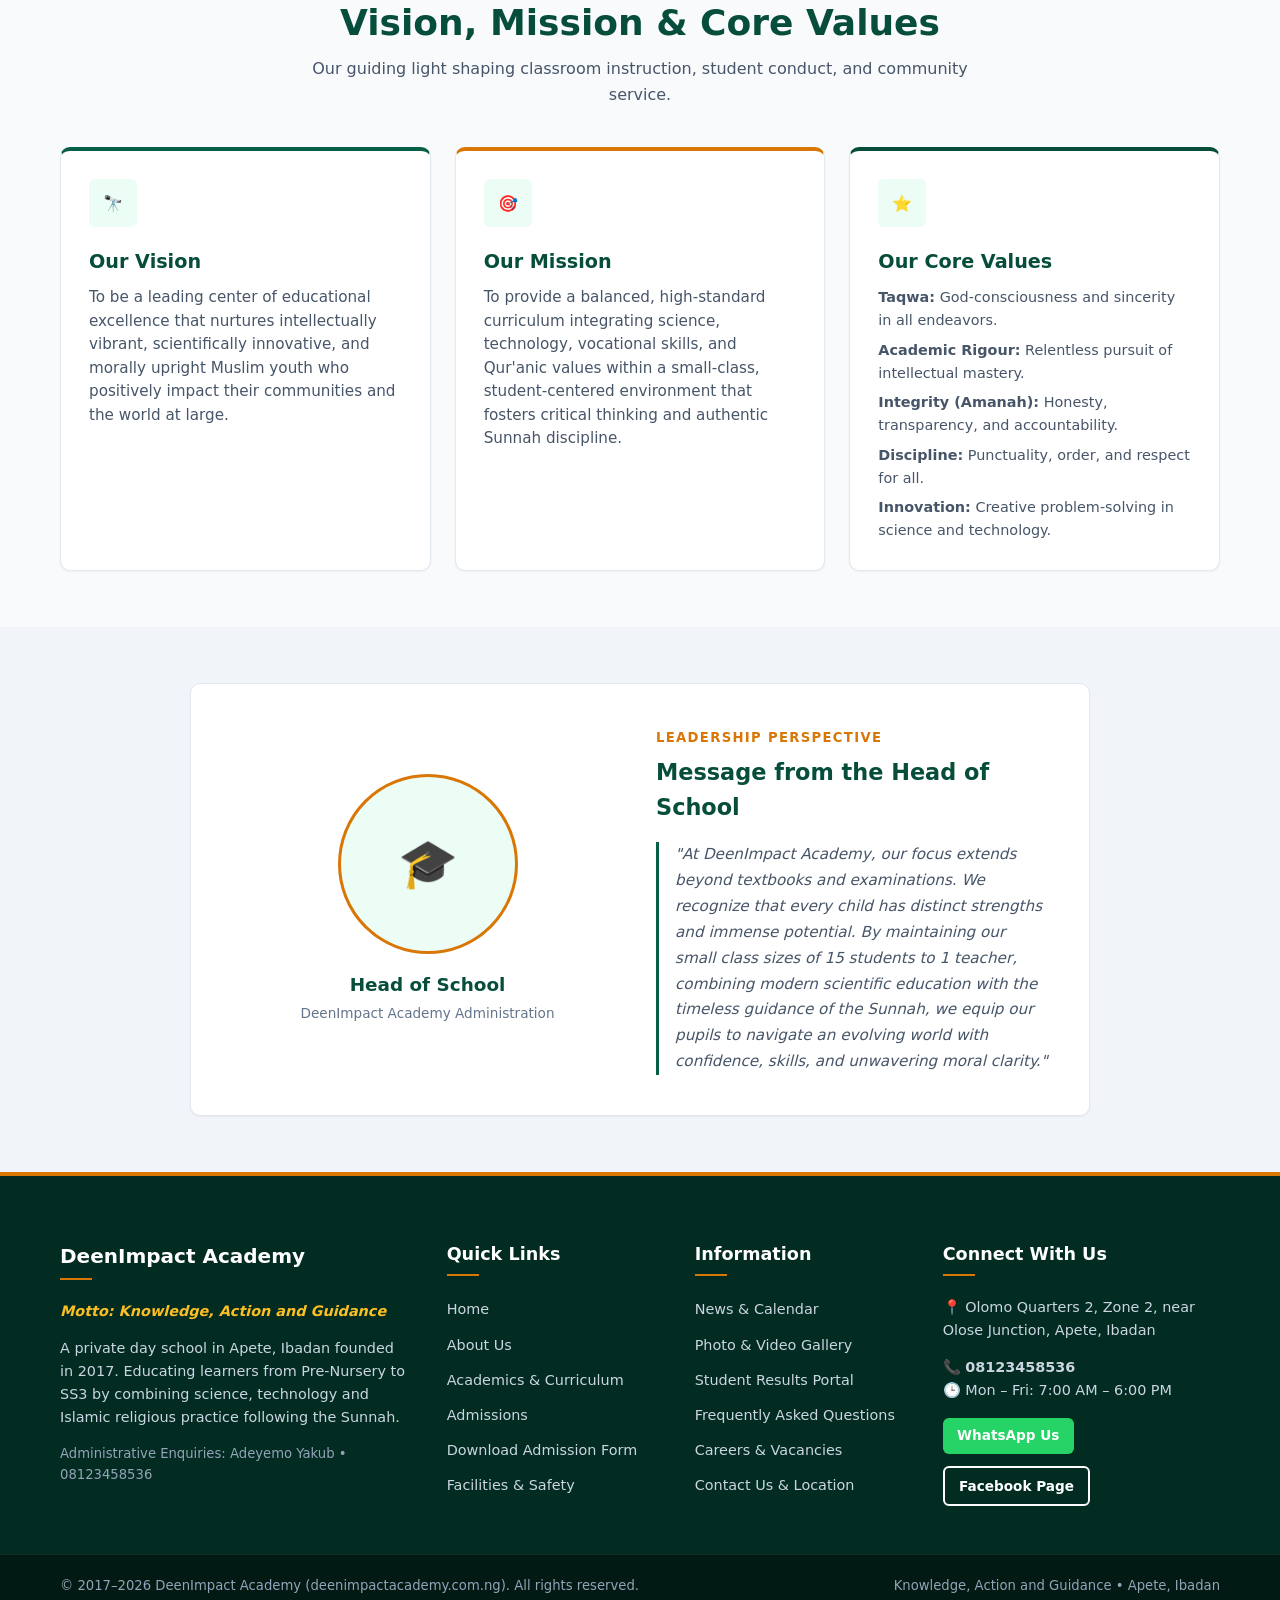
==== commit f1a56920: "Remove internal staff instructions and placeholder videos for live production" ====
--- a/about.html
+++ b/about.html
@@ -176,7 +176,7 @@
       </div>
     </section>
 
-    <!-- School History (Clearly marked editable placeholder) -->
+    <!-- School History -->
     <section class="section section-alt">
       <div class="container">
         <div class="section-header">
@@ -184,25 +184,18 @@
           <h2 class="section-title">The Story of DeenImpact Academy</h2>
         </div>
 
-        <!-- EDITABLE: School History Section -->
         <div class="card" style="max-width: 900px; margin: 0 auto;">
           <p style="font-size: 1.05rem; line-height: 1.8; color: var(--color-text-muted); margin-bottom: 1.5rem;">
             From its establishment in 2017, DeenImpact Academy began with a steadfast vision to address a critical need in Ibadan: providing children with premier academic instruction in science, arts, and mathematics without compromising on pristine Islamic values rooted in the Quran and the authentic Sunnah of Prophet Muhammad (peace be upon him).
           </p>
-          <p style="font-size: 1.05rem; line-height: 1.8; color: var(--color-text-muted); margin-bottom: 1.5rem;">
+          <p style="font-size: 1.05rem; line-height: 1.8; color: var(--color-text-muted);">
             Starting with early years and nursery learning, the Academy progressively expanded into a full-fledged Primary School and College, establishing modern science laboratories, computer training labs, a dedicated school mosque, and interactive classrooms.
           </p>
-
-          <!-- Non-developer edit notice -->
-          <div class="editable-note">
-            <strong>📝 Note for School Content Manager (Adeyemo Yakub):</strong>
-            This history overview can be customized with additional milestones, founding stories, and commemorative dates as the school documents its historical records.
-          </div>
         </div>
       </div>
     </section>
 
-    <!-- Vision, Mission and Core Values (Editable Placeholders) -->
+    <!-- Vision, Mission and Core Values -->
     <section class="section">
       <div class="container">
         <div class="section-header">
@@ -216,35 +209,24 @@
           <div class="card" style="border-top: 4px solid var(--color-primary);">
             <div class="card-icon">🔭</div>
             <h3 class="card-title">Our Vision</h3>
-            <!-- EDITABLE: Vision Statement Placeholder -->
             <p class="card-desc">
               To be a leading center of educational excellence that nurtures intellectually vibrant, scientifically innovative, and morally upright Muslim youth who positively impact their communities and the world at large.
             </p>
-            <div class="editable-note" style="margin-top: 1rem; padding: 0.6rem 0.8rem; font-size: 0.8rem;">
-              <!-- EDITABLE: School Vision Placeholder -->
-              Editable placeholder for official school vision text.
-            </div>
           </div>
 
           <!-- Mission -->
           <div class="card" style="border-top: 4px solid var(--color-gold);">
             <div class="card-icon">🎯</div>
             <h3 class="card-title">Our Mission</h3>
-            <!-- EDITABLE: Mission Statement Placeholder -->
             <p class="card-desc">
               To provide a balanced, high-standard curriculum integrating science, technology, vocational skills, and Qur'anic values within a small-class, student-centered environment that fosters critical thinking and authentic Sunnah discipline.
             </p>
-            <div class="editable-note" style="margin-top: 1rem; padding: 0.6rem 0.8rem; font-size: 0.8rem;">
-              <!-- EDITABLE: School Mission Placeholder -->
-              Editable placeholder for official school mission text.
-            </div>
           </div>
 
           <!-- Core Values -->
           <div class="card" style="border-top: 4px solid var(--color-primary-dark);">
             <div class="card-icon">⭐</div>
             <h3 class="card-title">Our Core Values</h3>
-            <!-- EDITABLE: Core Values Placeholder -->
             <ul style="font-size: 0.9rem; color: var(--color-text-muted); display: flex; flex-direction: column; gap: 0.4rem;">
               <li><strong>Taqwa:</strong> God-consciousness and sincerity in all endeavors.</li>
               <li><strong>Academic Rigour:</strong> Relentless pursuit of intellectual mastery.</li>
@@ -252,22 +234,17 @@
               <li><strong>Discipline:</strong> Punctuality, order, and respect for all.</li>
               <li><strong>Innovation:</strong> Creative problem-solving in science and technology.</li>
             </ul>
-            <div class="editable-note" style="margin-top: 1rem; padding: 0.6rem 0.8rem; font-size: 0.8rem;">
-              <!-- EDITABLE: Core Values Placeholder -->
-              Editable placeholder for official core values list.
-            </div>
           </div>
         </div>
       </div>
     </section>
 
-    <!-- Head of School Message (Placeholder - No fake names) -->
+    <!-- Head of School Message -->
     <section class="section section-alt">
       <div class="container">
         <div class="card" style="max-width: 900px; margin: 0 auto; padding: 2.5rem;">
           <div class="grid grid-2" style="align-items: center; gap: 2rem;">
             <div style="text-align: center;">
-              <!-- Portrait Placeholder -->
               <div style="width: 180px; height: 180px; margin: 0 auto 1rem; border-radius: 50%; background: var(--color-primary-light); border: 3px solid var(--color-gold); display: flex; align-items: center; justify-content: center; font-size: 3rem; color: var(--color-primary);">
                 🎓
               </div>
@@ -277,14 +254,9 @@
             <div>
               <span class="section-tag">Leadership Perspective</span>
               <h3 style="font-size: 1.4rem; color: var(--color-primary-dark); margin-bottom: 1rem;">Message from the Head of School</h3>
-              <!-- EDITABLE: Head of School Message Placeholder -->
-              <blockquote style="font-style: italic; color: var(--color-text-muted); font-size: 0.95rem; line-height: 1.7; margin-bottom: 1.25rem; border-left: 3px solid var(--color-primary); padding-left: 1rem;">
+              <blockquote style="font-style: italic; color: var(--color-text-muted); font-size: 0.95rem; line-height: 1.7; border-left: 3px solid var(--color-primary); padding-left: 1rem;">
                 "At DeenImpact Academy, our focus extends beyond textbooks and examinations. We recognize that every child has distinct strengths and immense potential. By maintaining our small class sizes of 15 students to 1 teacher, combining modern scientific education with the timeless guidance of the Sunnah, we equip our pupils to navigate an evolving world with confidence, skills, and unwavering moral clarity."
               </blockquote>
-              <div class="editable-note">
-                <strong>📝 Leadership Placeholder Notice:</strong>
-                As required, no fake leadership or staff names are published. When the official message and leadership profile are finalized, update this section with the official text and photograph.
-              </div>
             </div>
           </div>
         </div>
@@ -301,7 +273,7 @@
             <h4 style="font-size: 1.25rem;">DeenImpact Academy</h4>
             <p style="font-style: italic; color: #fbbf24; font-weight: 600;">Motto: Knowledge, Action and Guidance</p>
             <p>A private day school in Apete, Ibadan founded in 2017. Educating learners from Pre-Nursery to SS3 by combining science, technology and Islamic religious practice following the Sunnah.</p>
-            <p style="font-size: 0.825rem; color: #94a3b8;">Website Contact: Adeyemo Yakub &bull; 08123458536</p>
+            <p style="font-size: 0.825rem; color: #94a3b8;">Administrative Enquiries: Adeyemo Yakub &bull; 08123458536</p>
           </div>
           <div class="footer-col">
             <h4>Quick Links</h4>
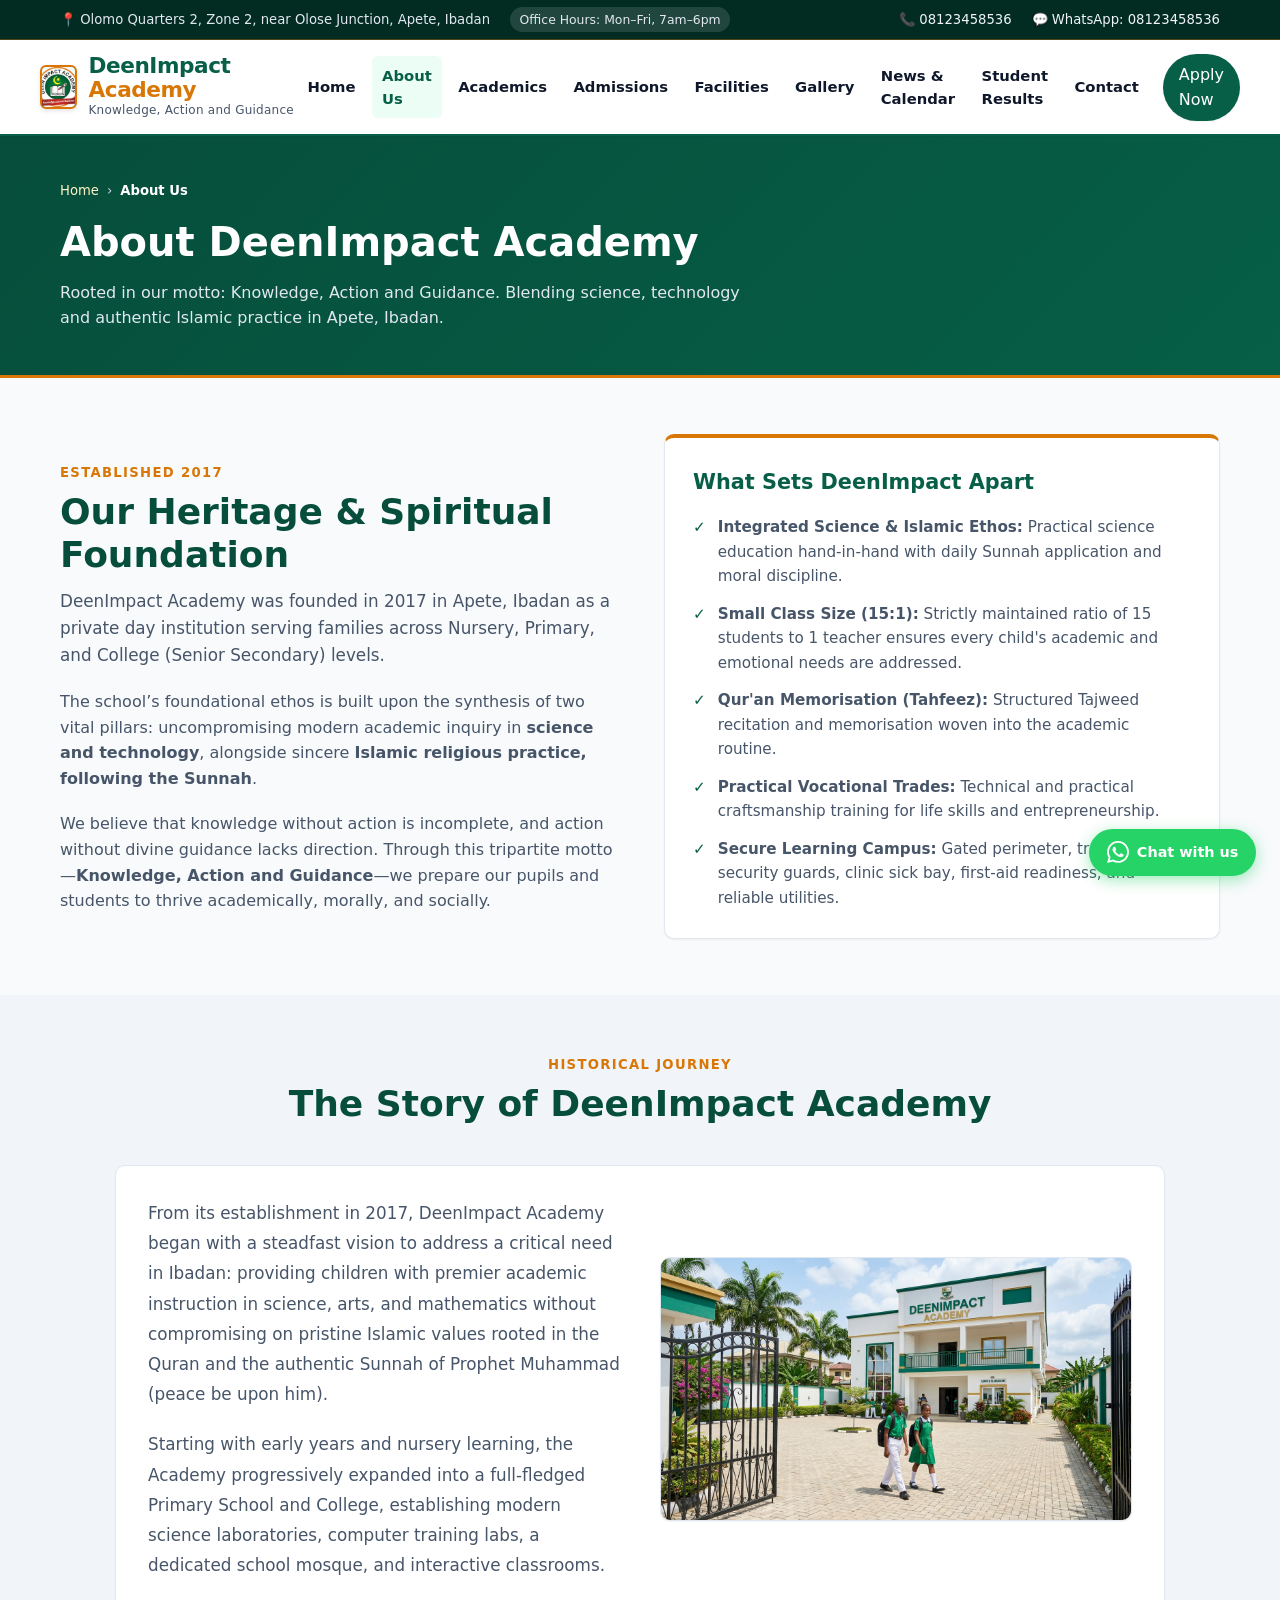
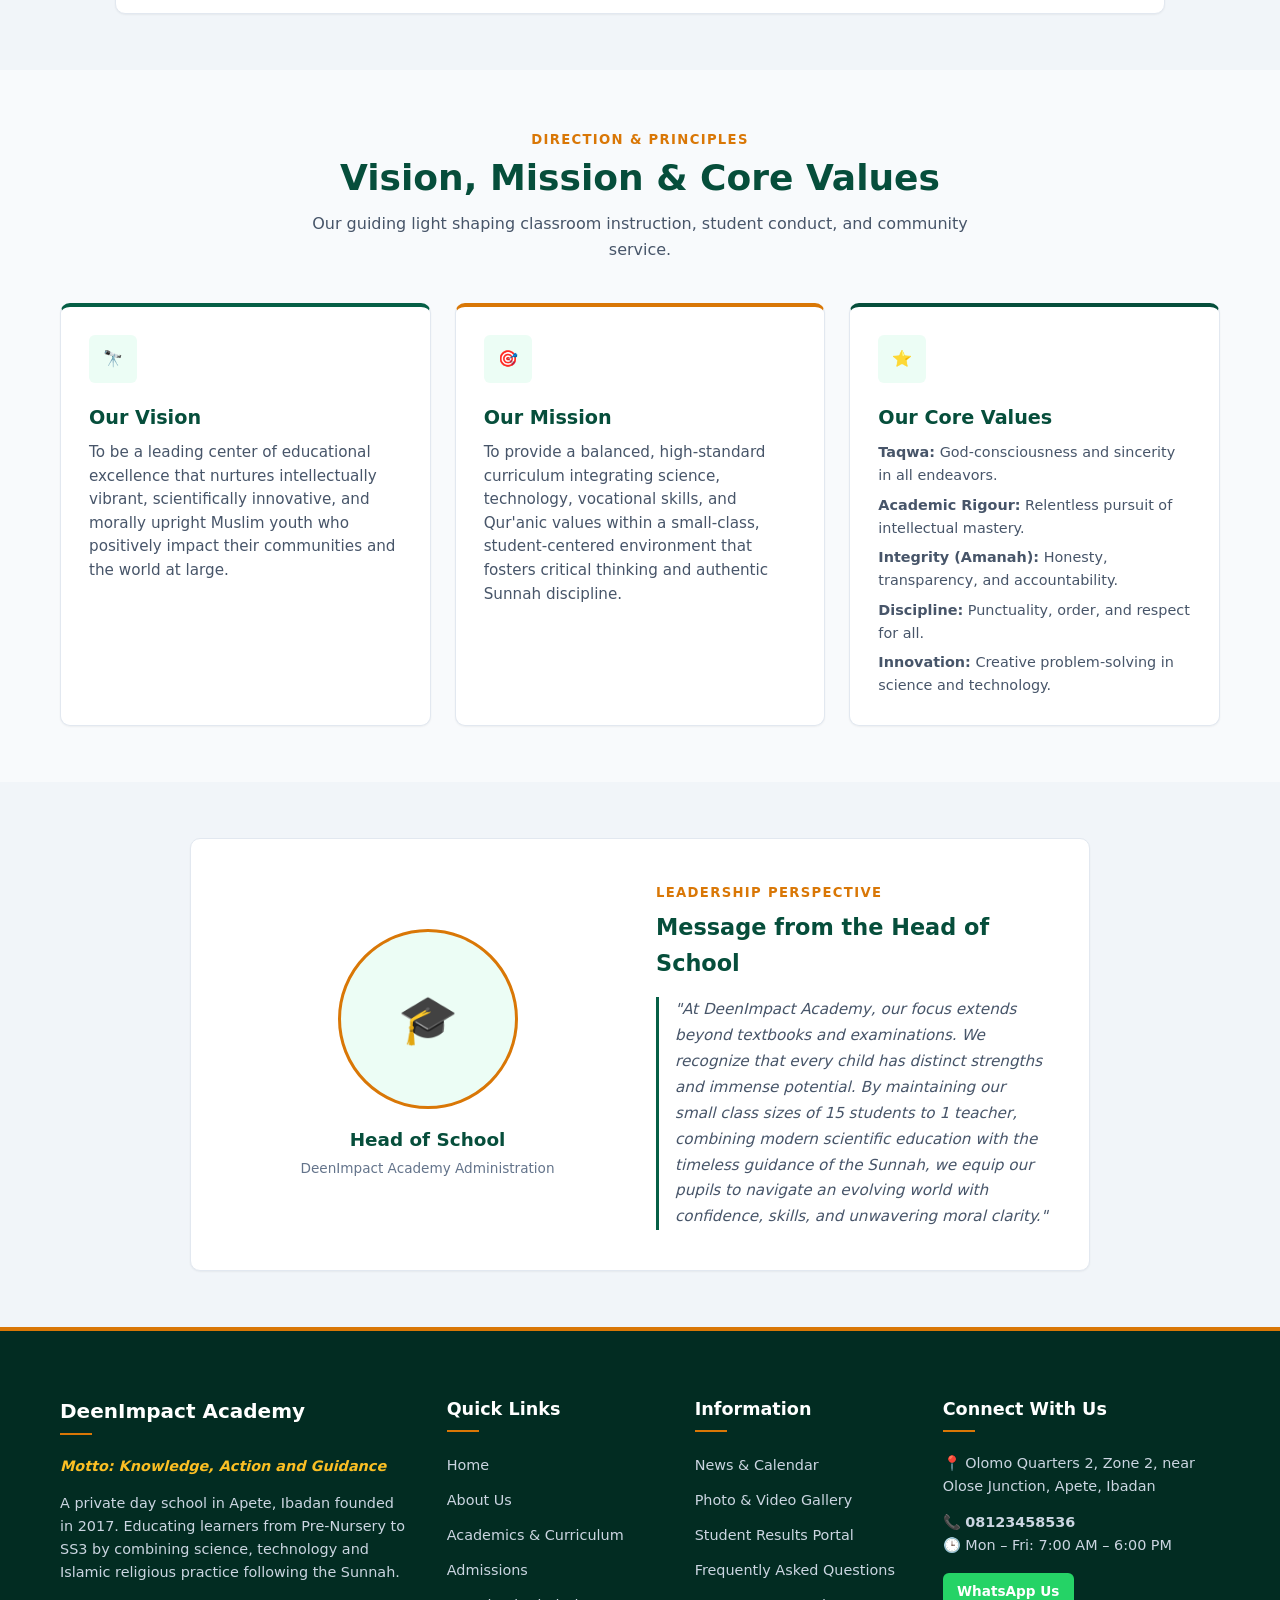
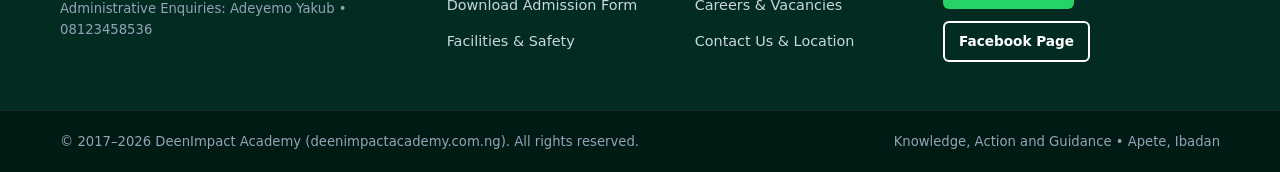
==== commit 4f964b22: "Integrate official school crest, nursery photo, STREAM banner, and realistic editorial campus photog" ====
--- a/about.html
+++ b/about.html
@@ -11,7 +11,7 @@
   <meta property="og:title" content="About Us | DeenImpact Academy">
   <meta property="og:description" content="Founded in 2017 in Apete, Ibadan. Combining modern science, technology and Islamic practice following the Sunnah.">
   <meta property="og:url" content="https://deenimpactacademy.com.ng/about.html">
-  <meta property="og:image" content="https://deenimpactacademy.com.ng/images/science-lab.svg">
+  <meta property="og:image" content="https://deenimpactacademy.com.ng/images/science-lab.jpg">
 
   <link rel="stylesheet" href="style.css">
   <link rel="icon" type="image/svg+xml" href="images/logo.svg">
@@ -184,13 +184,20 @@
           <h2 class="section-title">The Story of DeenImpact Academy</h2>
         </div>
 
-        <div class="card" style="max-width: 900px; margin: 0 auto;">
-          <p style="font-size: 1.05rem; line-height: 1.8; color: var(--color-text-muted); margin-bottom: 1.5rem;">
-            From its establishment in 2017, DeenImpact Academy began with a steadfast vision to address a critical need in Ibadan: providing children with premier academic instruction in science, arts, and mathematics without compromising on pristine Islamic values rooted in the Quran and the authentic Sunnah of Prophet Muhammad (peace be upon him).
-          </p>
-          <p style="font-size: 1.05rem; line-height: 1.8; color: var(--color-text-muted);">
-            Starting with early years and nursery learning, the Academy progressively expanded into a full-fledged Primary School and College, establishing modern science laboratories, computer training labs, a dedicated school mosque, and interactive classrooms.
-          </p>
+        <div class="card" style="max-width: 1050px; margin: 0 auto; padding: 2rem;">
+          <div style="display: grid; grid-template-columns: repeat(auto-fit, minmax(300px, 1fr)); gap: 2.5rem; align-items: center;">
+            <div>
+              <p style="font-size: 1.05rem; line-height: 1.8; color: var(--color-text-muted); margin-bottom: 1.25rem;">
+                From its establishment in 2017, DeenImpact Academy began with a steadfast vision to address a critical need in Ibadan: providing children with premier academic instruction in science, arts, and mathematics without compromising on pristine Islamic values rooted in the Quran and the authentic Sunnah of Prophet Muhammad (peace be upon him).
+              </p>
+              <p style="font-size: 1.05rem; line-height: 1.8; color: var(--color-text-muted);">
+                Starting with early years and nursery learning, the Academy progressively expanded into a full-fledged Primary School and College, establishing modern science laboratories, computer training labs, a dedicated school mosque, and interactive classrooms.
+              </p>
+            </div>
+            <div>
+              <img src="images/safety-compound.jpg" alt="DeenImpact Academy Campus Compound in Apete, Ibadan" style="width: 100%; height: auto; border-radius: var(--radius-md); box-shadow: var(--shadow-sm); border: 1px solid var(--color-border);" loading="lazy">
+            </div>
+          </div>
         </div>
       </div>
     </section>
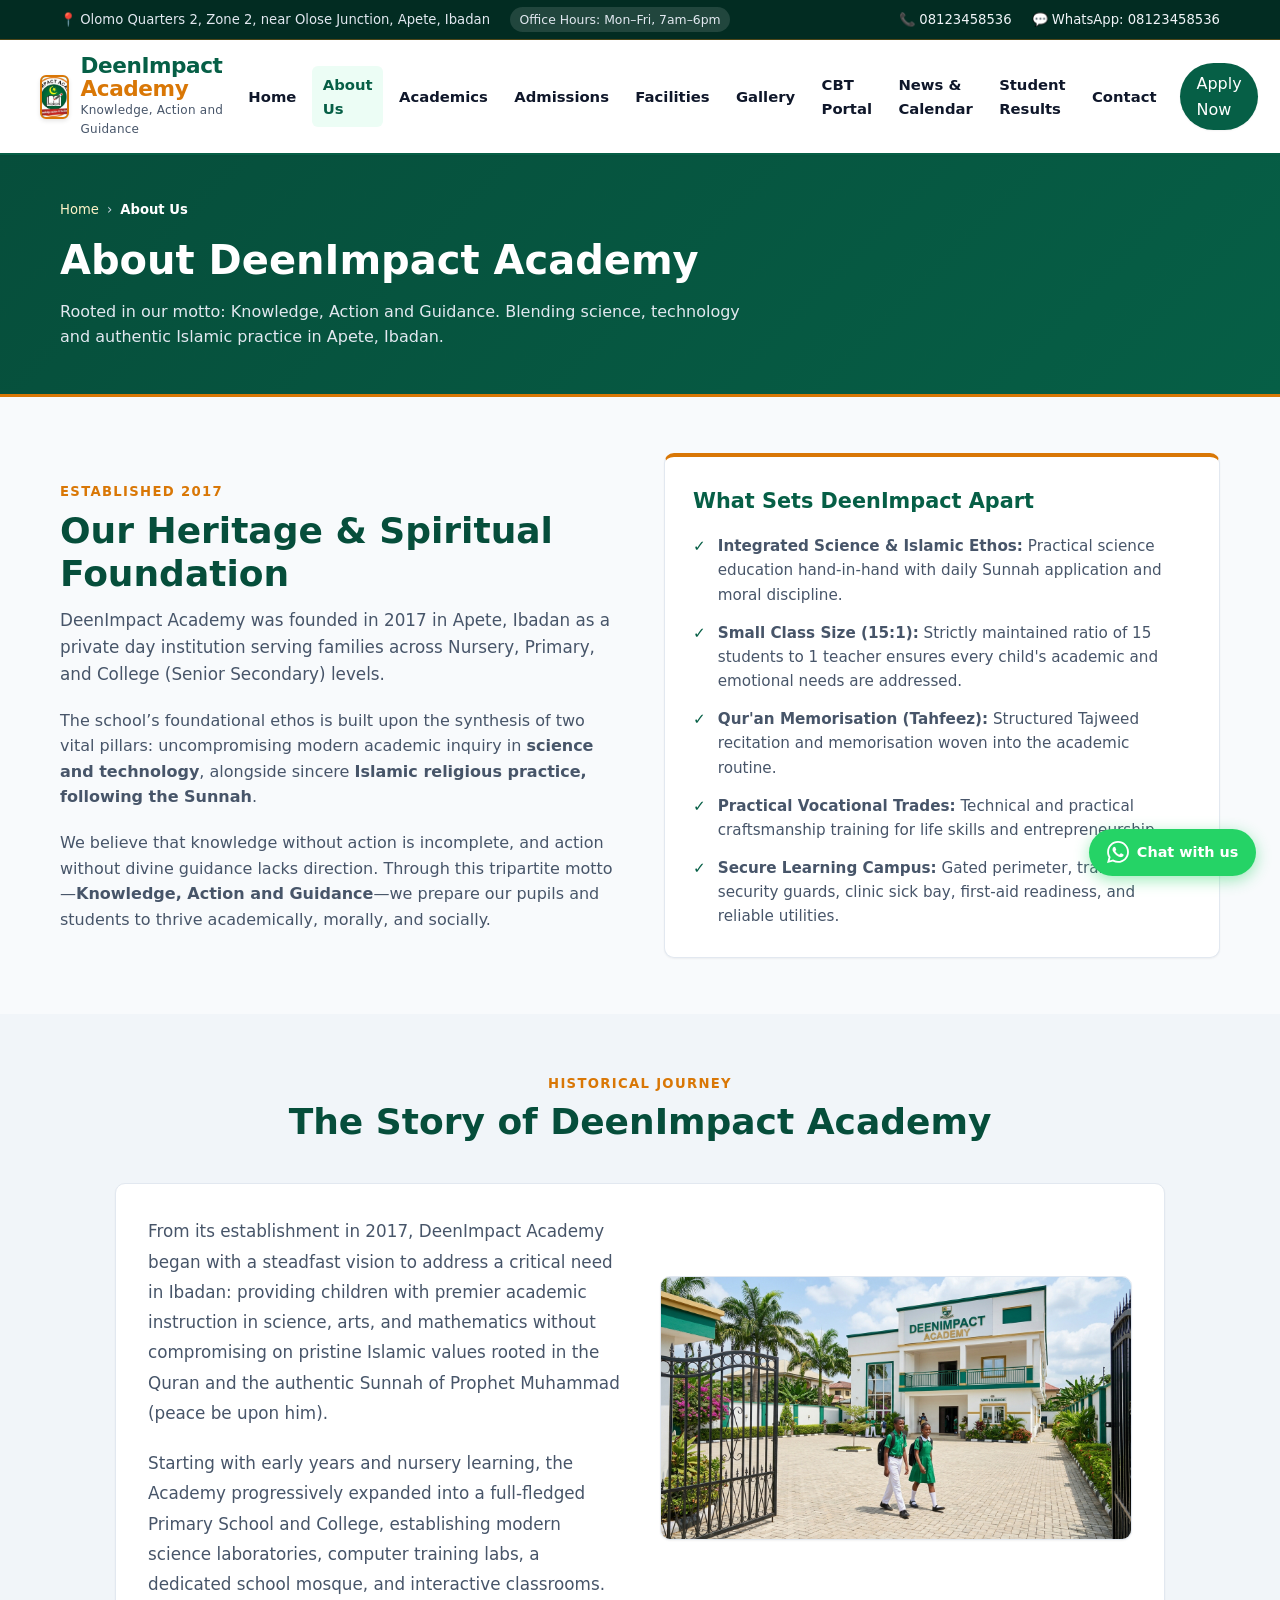
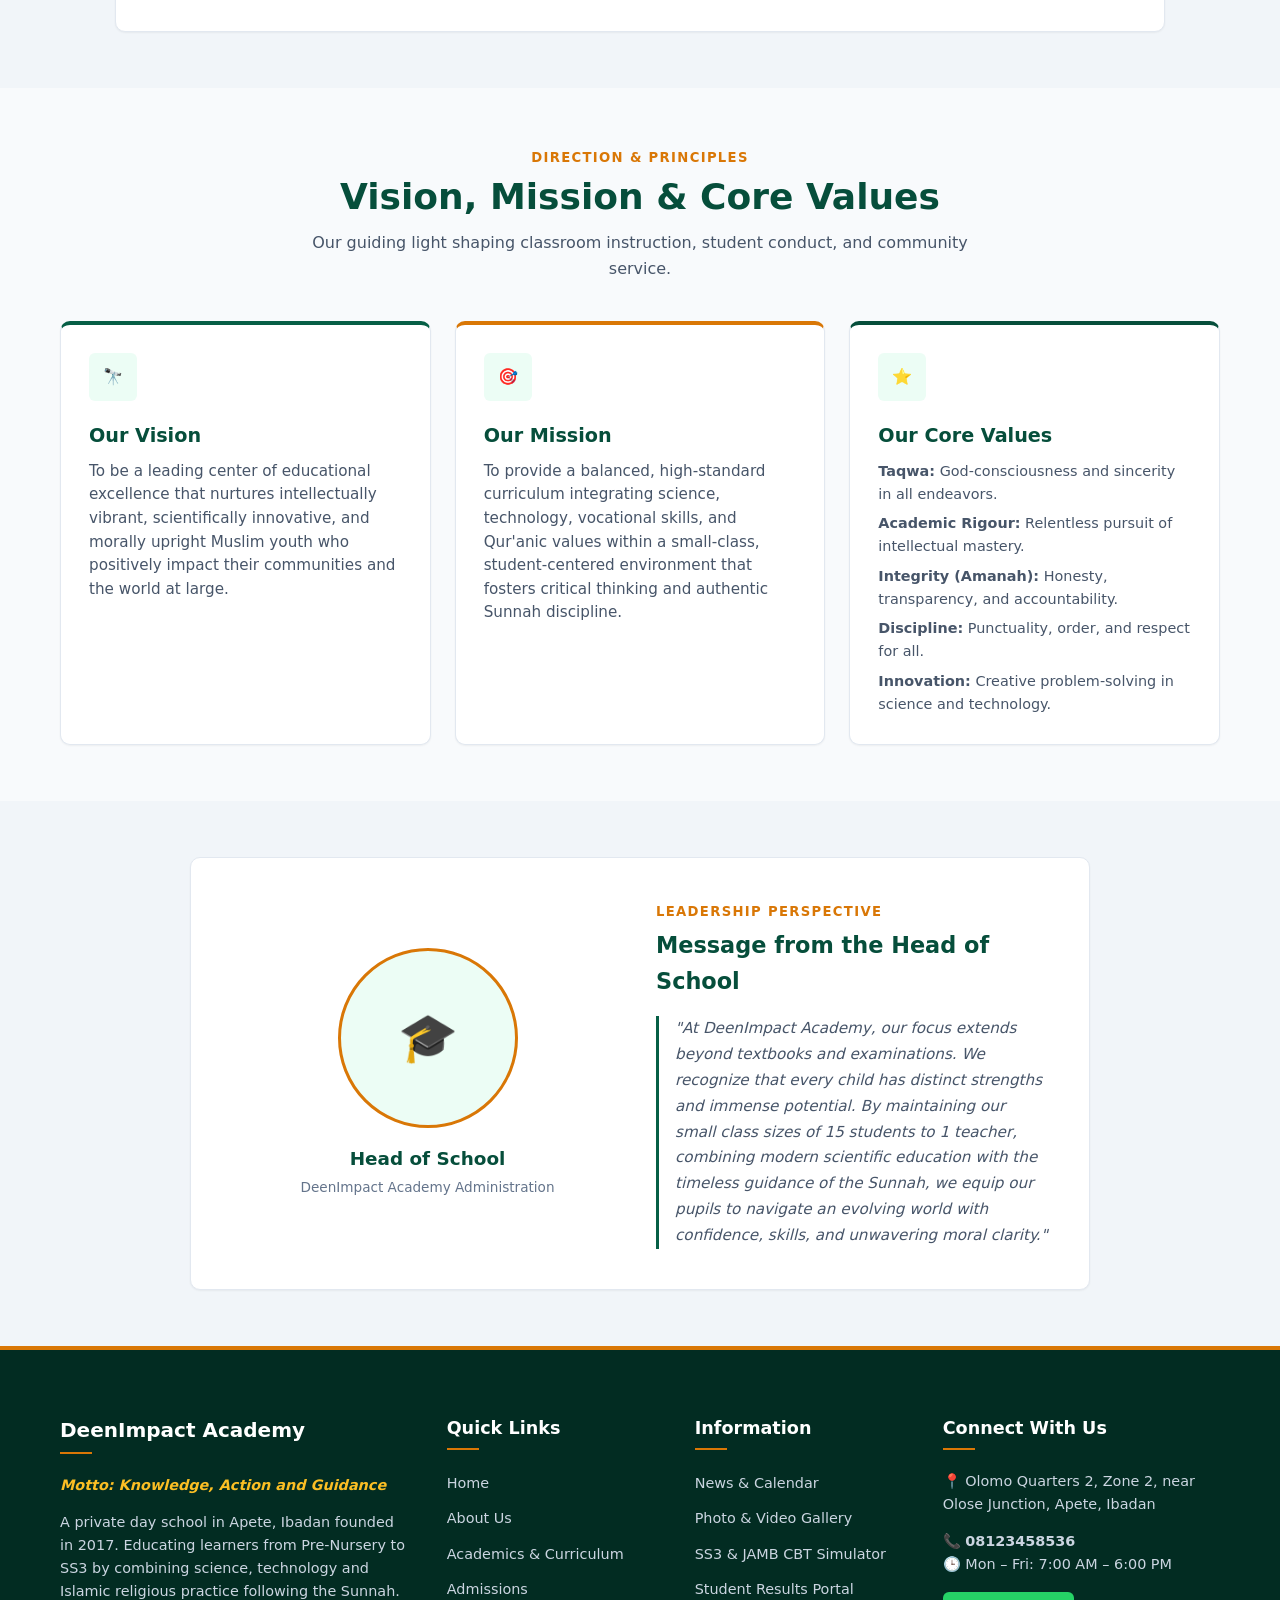
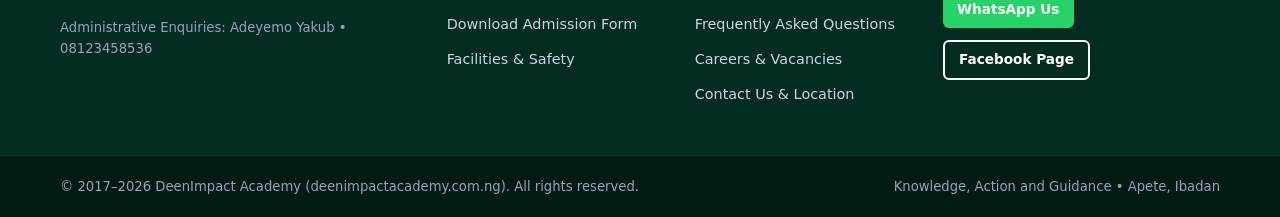
==== commit 01f06406: "Add SS3 & JAMB UTME CBT simulator with 15 subjects including CRS, timer, 8-key shortcuts, and review" ====
--- a/about.html
+++ b/about.html
@@ -13,7 +13,7 @@
   <meta property="og:url" content="https://deenimpactacademy.com.ng/about.html">
   <meta property="og:image" content="https://deenimpactacademy.com.ng/images/science-lab.jpg">
 
-  <link rel="stylesheet" href="style.css">
+  <link rel="stylesheet" href="style.css?v=2">
   <link rel="icon" type="image/svg+xml" href="images/logo.svg">
 
   <script type="application/ld+json">
@@ -74,6 +74,7 @@
         <a href="admissions.html" class="nav-link">Admissions</a>
         <a href="facilities.html" class="nav-link">Facilities</a>
         <a href="gallery.html" class="nav-link">Gallery</a>
+        <a href="cbt.html" class="nav-link">CBT Portal</a>
         <a href="news-events.html" class="nav-link">News &amp; Calendar</a>
         <a href="results.html" class="nav-link">Student Results</a>
         <a href="contact.html" class="nav-link">Contact</a>
@@ -102,6 +103,7 @@
       <a href="downloads.html" class="mobile-nav-item">Downloads</a>
       <a href="facilities.html" class="mobile-nav-item">Facilities &amp; Student Life</a>
       <a href="gallery.html" class="mobile-nav-item">Gallery</a>
+      <a href="cbt.html" class="mobile-nav-item">CBT Practice Portal</a>
       <a href="news-events.html" class="mobile-nav-item">News &amp; Calendar</a>
       <a href="careers.html" class="mobile-nav-item">Careers</a>
       <a href="faq.html" class="mobile-nav-item">FAQ</a>
@@ -109,8 +111,13 @@
       <a href="results.html" class="mobile-nav-item">Student Results Portal</a>
     </nav>
     <div class="mobile-drawer-footer">
-      <a href="admissions.html" class="btn btn-primary btn-block" style="margin-bottom: 0.75rem;">Apply for Admission</a>
-      <a href="https://wa.me/2348123458536" target="_blank" rel="noopener noreferrer" class="btn btn-whatsapp btn-block">Chat on WhatsApp</a>
+      <div class="drawer-btn-grid">
+        <a href="admissions.html" class="btn btn-primary">Apply Now</a>
+        <a href="https://wa.me/2348123458536" target="_blank" rel="noopener noreferrer" class="btn btn-whatsapp">
+          <svg width="16" height="16" viewBox="0 0 24 24" fill="currentColor" style="margin-right: 5px;"><path d="M.057 24l1.687-6.163c-1.041-1.804-1.588-3.849-1.587-5.946.003-6.556 5.338-11.891 11.893-11.891 3.181.001 6.167 1.24 8.413 3.488 2.245 2.248 3.481 5.236 3.48 8.414-.003 6.557-5.338 11.892-11.893 11.892-1.99-.001-3.951-.5-5.688-1.448l-6.305 1.654zm6.597-3.807c1.676.995 3.276 1.591 5.392 1.592 5.448 0 9.886-4.434 9.889-9.885.002-5.462-4.415-9.89-9.881-9.892-5.452 0-9.887 4.434-9.889 9.884-.001 2.225.651 3.891 1.746 5.634l-.999 3.648 3.742-.981zm11.387-5.464c-.074-.124-.272-.198-.57-.347-.297-.149-1.758-.868-2.031-.967-.272-.099-.47-.149-.669.149-.198.297-.768.967-.941 1.165-.173.198-.347.223-.644.074-.297-.149-1.255-.462-2.39-1.475-.883-.788-1.48-1.761-1.653-2.059-.173-.297-.018-.458.13-.606.134-.133.297-.347.446-.521.151-.172.2-.296.3-.495.099-.198.05-.372-.025-.521-.075-.148-.669-1.611-.916-2.206-.242-.579-.487-.501-.669-.51l-.57-.01c-.198 0-.52.074-.792.372s-1.04 1.016-1.04 2.479 1.065 2.876 1.213 3.074c.149.198 2.095 3.2 5.076 4.487.709.306 1.263.489 1.694.626.712.226 1.36.194 1.872.118.571-.085 1.758-.719 2.006-1.413.248-.695.248-1.29.173-1.414z"/></svg>
+          WhatsApp
+        </a>
+      </div>
     </div>
   </aside>
 
@@ -298,6 +305,7 @@
             <ul class="footer-links">
               <li><a href="news-events.html">News &amp; Calendar</a></li>
               <li><a href="gallery.html">Photo &amp; Video Gallery</a></li>
+              <li><a href="cbt.html">SS3 &amp; JAMB CBT Simulator</a></li>
               <li><a href="results.html">Student Results Portal</a></li>
               <li><a href="faq.html">Frequently Asked Questions</a></li>
               <li><a href="careers.html">Careers &amp; Vacancies</a></li>
--- a/style.css
+++ b/style.css
@@ -279,17 +279,20 @@
 .mobile-drawer {
   position: fixed;
   top: 0;
+  bottom: 0;
   right: -100%;
-  width: 85%;
+  width: 86%;
   max-width: 340px;
-  height: 100vh;
+  height: 100%;
+  height: 100dvh;
+  max-height: 100dvh;
   background: #ffffff;
   z-index: 2000;
-  box-shadow: -4px 0 20px rgba(0, 0, 0, 0.15);
+  box-shadow: -4px 0 24px rgba(0, 0, 0, 0.2);
   display: flex;
   flex-direction: column;
-  transition: right 0.3s ease;
-  overflow-y: auto;
+  transition: right 0.3s cubic-bezier(0.16, 1, 0.3, 1);
+  overflow: hidden;
 }
 
 .mobile-drawer.open {
@@ -297,12 +300,13 @@
 }
 
 .mobile-drawer-header {
-  padding: 1.25rem;
+  padding: 1.1rem 1.25rem;
   display: flex;
   justify-content: space-between;
   align-items: center;
   border-bottom: 1px solid var(--color-border);
   background: var(--color-primary-light);
+  flex-shrink: 0;
 }
 
 .mobile-close-btn {
@@ -312,18 +316,22 @@
   color: var(--color-text-main);
   cursor: pointer;
   padding: 0.25rem 0.5rem;
+  line-height: 1;
 }
 
 .mobile-drawer-links {
-  padding: 1rem 0;
+  padding: 0.5rem 0;
   display: flex;
   flex-direction: column;
+  flex: 1 1 auto;
+  overflow-y: auto;
+  -webkit-overflow-scrolling: touch;
 }
 
 .mobile-nav-item {
-  padding: 0.75rem 1.5rem;
+  padding: 0.75rem 1.25rem;
   font-weight: 600;
-  font-size: 1rem;
+  font-size: 0.95rem;
   color: var(--color-text-main);
   border-bottom: 1px solid #f1f5f9;
   display: flex;
@@ -337,10 +345,59 @@
 }
 
 .mobile-drawer-footer {
-  margin-top: auto;
-  padding: 1.5rem;
-  background: #f8fafc;
+  flex-shrink: 0;
+  padding: 0.75rem 1rem;
+  padding-bottom: max(2.5rem, calc(env(safe-area-inset-bottom, 24px) + 1.5rem));
+  background: #ffffff;
   border-top: 1px solid var(--color-border);
+  box-shadow: 0 -4px 16px rgba(0, 0, 0, 0.08);
+}
+
+.drawer-btn-grid {
+  display: grid;
+  grid-template-columns: 1fr 1fr;
+  gap: 0.6rem;
+  width: 100%;
+}
+
+.drawer-btn-grid .btn {
+  display: flex;
+  align-items: center;
+  justify-content: center;
+  padding: 0.7rem 0.5rem;
+  font-size: 0.85rem;
+  font-weight: 700;
+  border-radius: var(--radius-sm);
+  text-decoration: none;
+  white-space: nowrap;
+  text-align: center;
+  box-shadow: 0 2px 6px rgba(0, 0, 0, 0.08);
+}
+
+.drawer-btn-grid .btn-whatsapp {
+  background-color: #25d366;
+  color: #ffffff !important;
+  border: none;
+}
+
+.drawer-btn-grid .btn-whatsapp:hover {
+  background-color: #1eb756;
+}
+
+/* Fallback for ultra-compact or landscape mobile screens */
+@media (max-height: 540px) {
+  .mobile-drawer {
+    overflow-y: auto;
+  }
+  .mobile-drawer-links {
+    flex: none;
+    overflow-y: visible;
+  }
+  .mobile-drawer-footer {
+    position: static;
+    box-shadow: none;
+    padding-bottom: 3rem;
+  }
 }
 
 .drawer-overlay {
